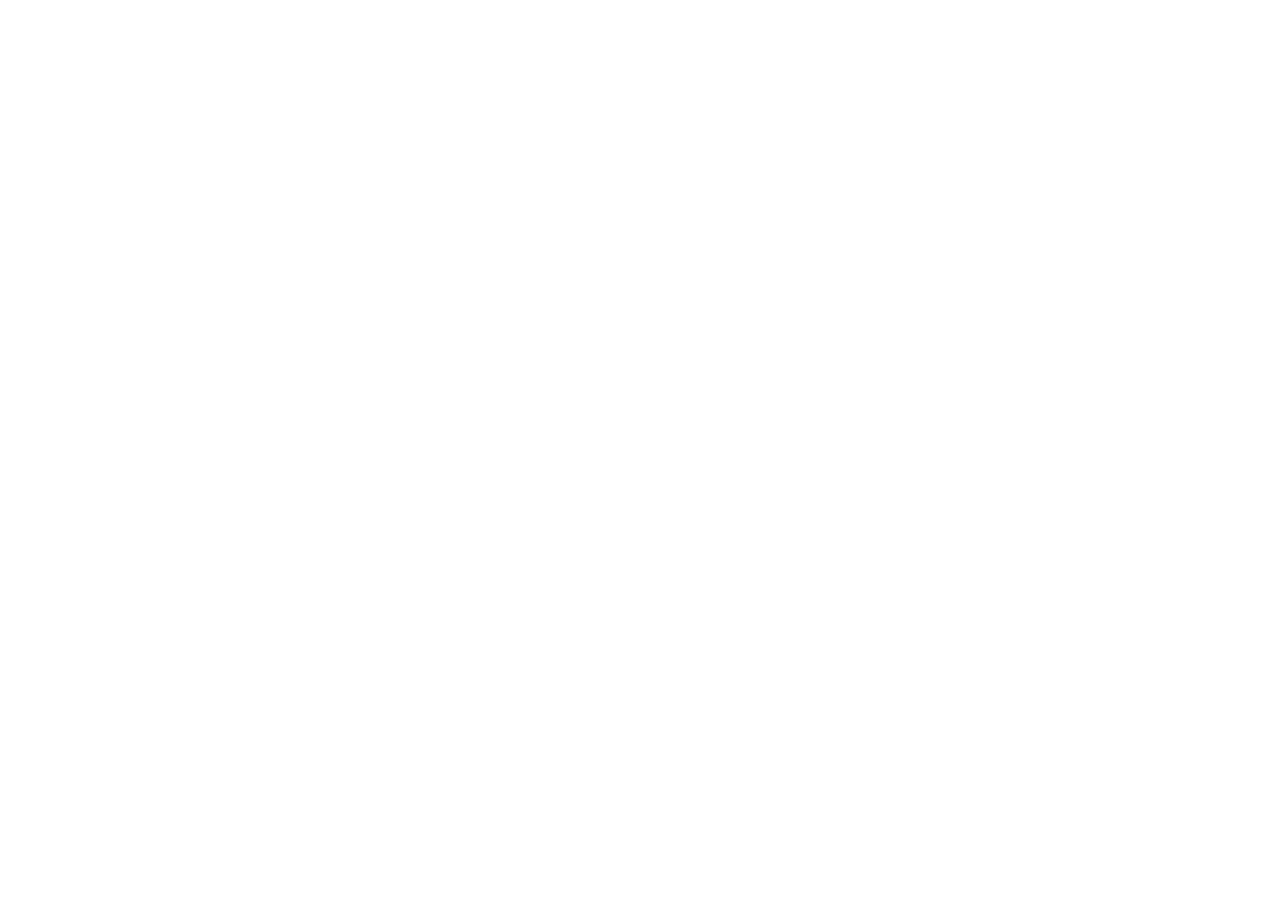
==== portfolio.html @ 6212a4b0 "Add files via upload" ====
<!DOCTYPE html>
<html lang="en">
<head>
    <meta charset="UTF-8">
    <meta http-equiv="X-UA-Compatible" content="IE=edge">
    <meta name="viewport" content="width=device-width, initial-scale=1.0">
    <title>Document</title>
    <link rel="stylesheet" href="./css/styles.css">
</head>
<body>
    <header>
        
    </header>
</body>
</html>
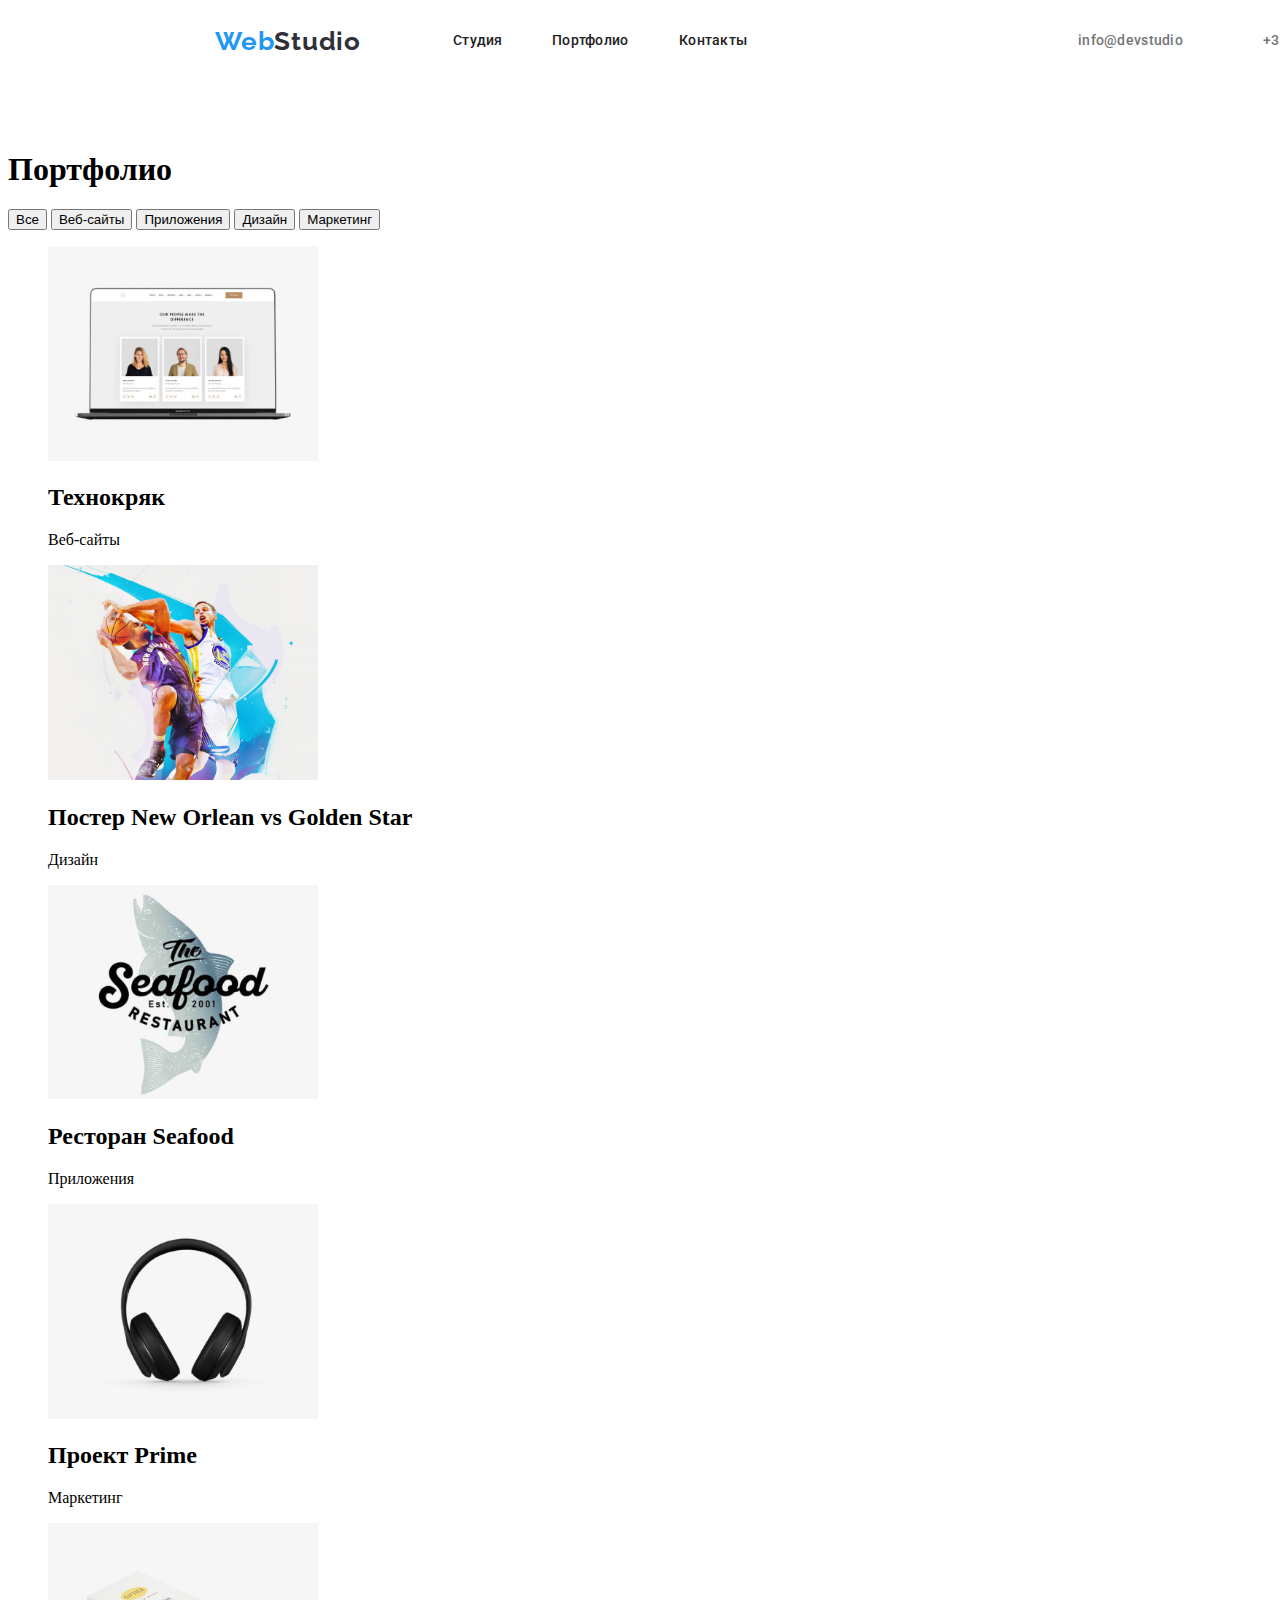
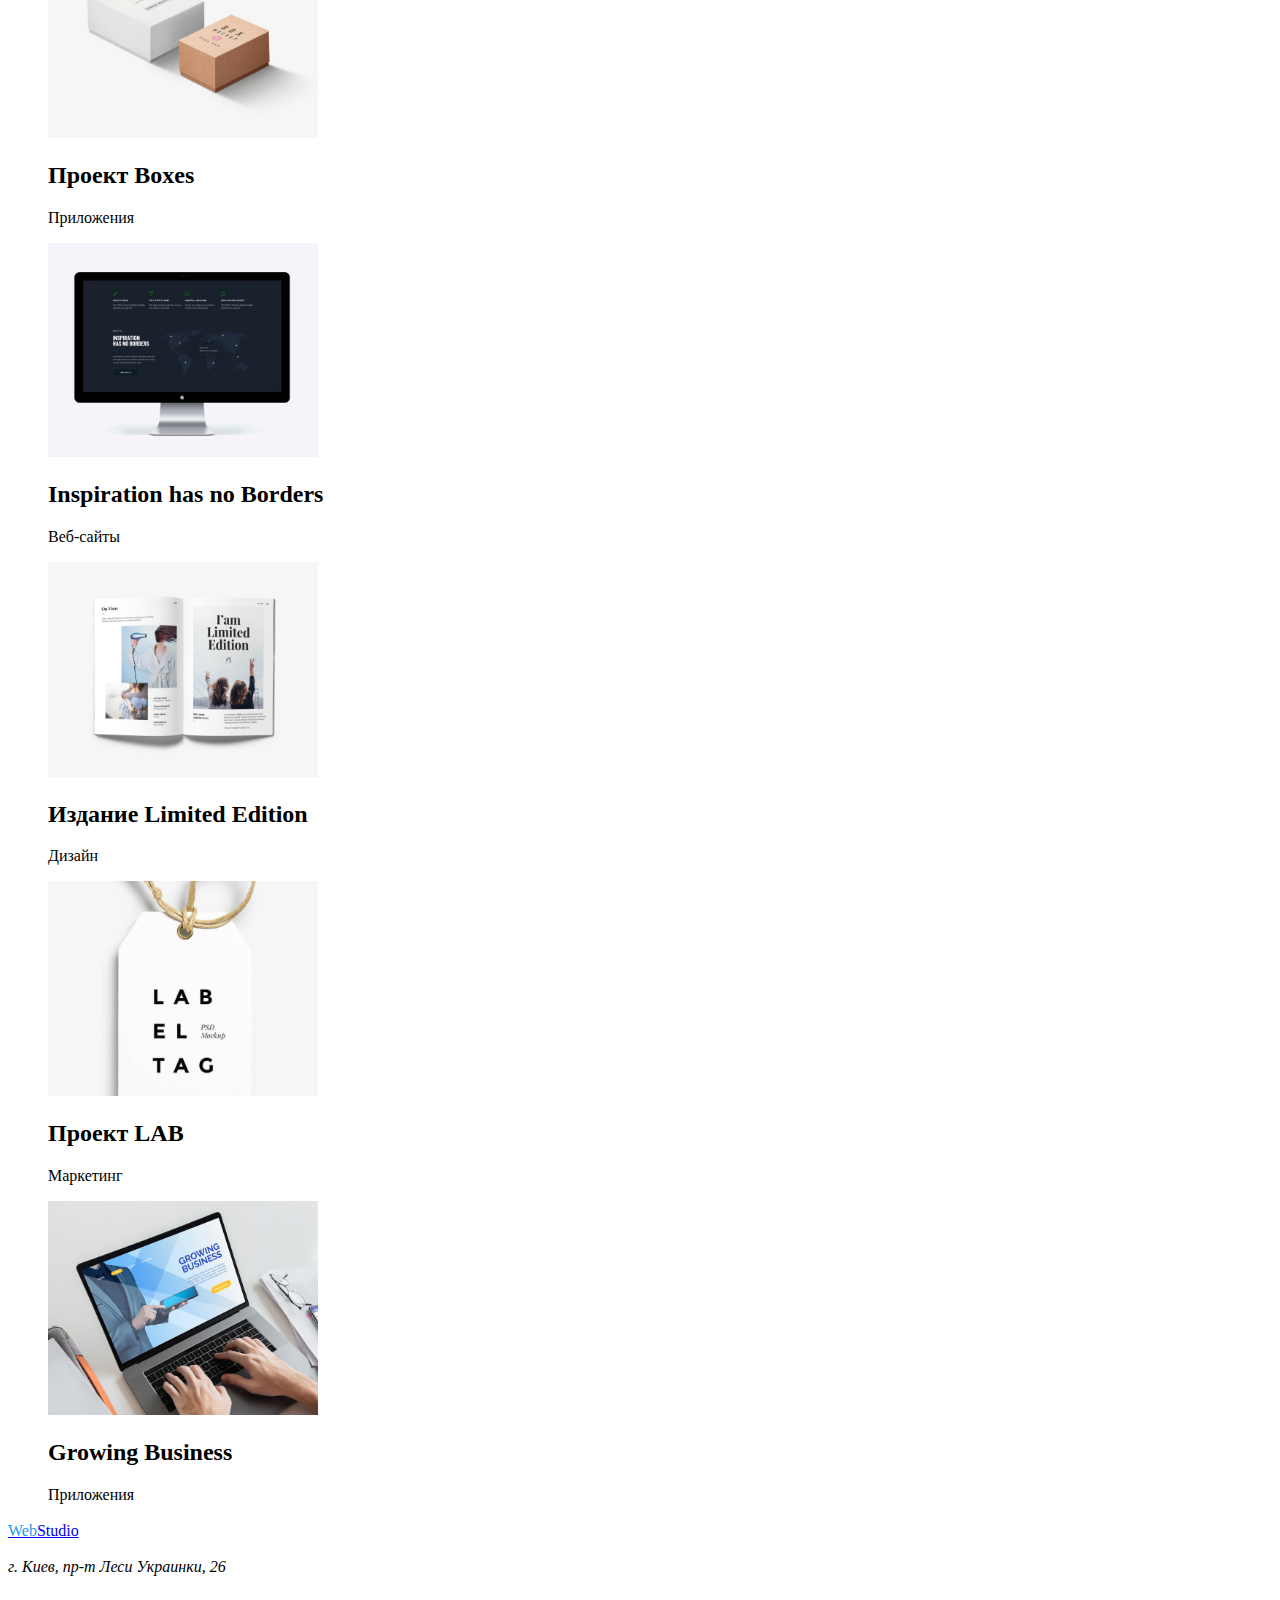
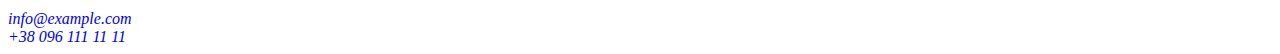
==== commit 731d8568: "hw-2" ====
--- a/portfolio.html
+++ b/portfolio.html
@@ -1,15 +1,121 @@
 <!DOCTYPE html>
-<html lang="en">
+<html lang="ru">
+
 <head>
     <meta charset="UTF-8">
     <meta http-equiv="X-UA-Compatible" content="IE=edge">
     <meta name="viewport" content="width=device-width, initial-scale=1.0">
     <title>Document</title>
-    <link rel="stylesheet" href="./css/styles.css">
+    <link rel="stylesheet" href="https://cdnjs.cloudflare.com/ajax/libs/modern-normalize/1.1.0/modern-normalize.min.css"
+        integrity="sha512-wpPYUAdjBVSE4KJnH1VR1HeZfpl1ub8YT/NKx4PuQ5NmX2tKuGu6U/JRp5y+Y8XG2tV+wKQpNHVUX03MfMFn9Q=="
+        crossorigin="anonymous" referrerpolicy="no-referrer" />
+    <link rel="stylesheet" href="css/styles.css">
+    <link rel="preconnect" href="https://fonts.googleapis.com">
+    <link rel="preconnect" href="https://fonts.gstatic.com" crossorigin>
+    <link
+        href="https://fonts.googleapis.com/css2?family=Oleo+Script&family=Raleway:wght@700&family=Roboto:wght@400;500;700;900&display=swap"
+        rel="stylesheet">
+
+
 </head>
+
 <body>
-    <header>
+    <header class="header">
+        <nav class="nav">
+            <a class="logo link" lang="en" href="#"><span class="span">Web</span>Studio</a>
+
+            <ul class="nav-menu">
+                <li><a class="nav-item1 list" href="#studio">Студия</a></li>
+                <li><a class="nav-item2 list" href="#portfolio">Портфолио</a></li>
+                <li><a class="nav-item3 list" href="#contacts">Контакты</a></li>
+            </ul>
+        </nav>
+        <ul class="list-contact">
+            <li><a class="contact-mail list" href="mailto:info@devstudio">info@devstudio</a>
+            </li>
+            <li><a class="contact-number list" href="tel:+380961111111">+38 096 111 11 11</a>
+            </li>
+        </ul>
+        </header>
+        <section class="hero-portfolio">
+            <div>
+                <h1 class="title-portfolio"> Портфолио </h1>
         
-    </header>
-</body>
-</html>+                <button class="button1" type="button">Все</button>
+                <button class="button2" type="button">Веб-сайты</button>
+                <button class="button3" type="button">Приложения</button>
+                <button class="button4" type="button">Дизайн</button>
+                <button class="button5" type="button">Маркетинг</button>
+            </div>
+        
+            <ul class="list-team">
+                <li class="list-item1 list">
+                    <img src="./images/portfolio/img1.png " alt="И" width="270">
+                    <h2 class="title1">Технокряк</h2>
+                    <p class="text1" lang="en">Веб-сайты</p>
+                </li>
+                <li class="list-item2 list">
+                    <img src="./images/portfolio/img2.png " alt="Ольга" width="270">
+                    <h2 class="title2">Постер New Orlean vs Golden Star</h2>
+                    <p class="text2" lang="en">Дизайн</p>
+                </li>
+                <li class="list-item3 list">
+                    <img src="./images/portfolio/img3.png" alt="Николай" width="270">
+                    <h2 class="title3">Ресторан Seafood</h2>
+                    <p class="text3" lang="en">Приложения</p>
+                </li>
+                <li class="list-item4 list">
+                    <img src="./images/portfolio/img4.png" alt="Игорь" width="270">
+                    <h2 class="title4">Проект Prime</h2>
+                    <p class="text4" lang="en">Маркетинг</p>
+                </li>
+                <li class="list-item5 list">
+                    <img src="./images/portfolio/img5.png" alt="Игорь" width="270">
+                    <h2 class="title5">Проект Boxes</h2>
+                    <p class="text5" lang="en">Приложения</p>
+                </li>
+                <li class="list-item6 list">
+                    <img src="./images/portfolio/img6.png " alt="Ольга" width="270">
+                    <h2 class="title6">Inspiration has no Borders</h2>
+                    <p class="text6" lang="en">Веб-сайты</p>
+                </li>
+                <li class="list-item7 list">
+                    <img src="./images/portfolio/img7.png" alt="Николай" width="270">
+                    <h2 class="title7">Издание Limited Edition</h2>
+                    <p class="text7" lang="en">Дизайн</p>
+                </li>
+                <li class="list-item8 list">
+                    <img src="./images/portfolio/img8.png" alt="Игорь" width="270">
+                    <h2 class="title8">Проект LAB</h2>
+                    <p class="text8" lang="en">Маркетинг</p>
+                </li>
+                <li class="list-item9 list">
+                    <img src="./images/portfolio/img9.png" alt="Игорь" width="270">
+                    <h2 class="title9">Growing Business</h2>
+                    <p class="text9" lang="en">Приложения</p>
+                </li>
+                
+            </ul>
+
+        </section>
+        
+        <footer class="footer2">
+        
+            <a class="logo-footer2" lang="en" href="xf"><span class="span-f">Web</span>Studio</a>
+        
+            <address id="contact">
+        
+                <p class="text-addres2">
+                    г. Киев, пр-т Леси Украинки, 26
+                </p>
+                <ul class="list-contact">
+                    <li><a class="item-contact1 list" href="mailto: info@example.com ">info@example.com</a></li>
+                    <li><a class="item-contact2 list" href="tel:+380961111111">+38 096 111 11 11</a></li>
+                </ul>
+        
+            </address>
+        
+        </footer>
+        </body>
+        
+        </html>--- a/css/styles.css
+++ b/css/styles.css
@@ -0,0 +1,414 @@
+:root {
+  --main-font:'Roboto', sans-serif ;
+  --main-text-color: #2f303a;
+  --text-color-hover:#2196F3; ;
+}
+.body {
+  font-style: normal;
+}
+.list-contact{
+  display: inline;
+}
+.list
+{ 
+  text-decoration: none;
+  list-style-type: none;
+
+}
+
+
+/* Logo WebStdio*/
+.logo {
+  position: absolute;
+  width: 145px;
+  height: 31px;
+  left: 215px;
+  top: 24px; 
+
+  text-decoration: none;
+  font-family: 'Raleway', sans-serif;
+  font-style: normal;
+  font-weight: 700;
+  font-size: 26px;
+  line-height: 1.17;
+  letter-spacing: 0.03em;
+  color: var(--main-text-color)
+}
+.span {
+  line-height: 1.38;
+  color: var(--text-color-hover)
+}
+/*Nav-menu*/
+
+.nav-menu {
+  display: inline;
+  font-family: 'Roboto';
+  font-style: normal;
+  font-weight: 500;
+  font-size: 14px;
+  line-height: 1.17;
+  letter-spacing: 0.02em;
+}
+
+.nav-item1{
+  position: absolute;
+  width: 49px;
+  height: 16px;
+  left: 453px;
+  top: 32px;
+  color:#212121;
+}
+
+.nav-item2 {
+  position: absolute;
+  width: 77px;
+  height: 16px;
+  left: 552px;
+  top: 32px;
+  color: #212121;
+}
+
+.nav-item3 {
+  position: absolute;
+  width: 68px;
+  height: 16px;
+  left: 679px;
+  top: 32px;
+  color: #212121;
+}
+
+.contact-mail {
+  position: absolute;
+  width: 135px;
+  height: 16px;
+  left: 1078px;
+  top: 32px;
+
+  font-family: 'Roboto';
+  font-style: normal;
+  font-weight: 500;
+  font-size: 14px;
+  line-height: 1.17;
+  letter-spacing: 0.02em;
+  
+  color: #757575;
+}
+
+.contact-number {
+position: absolute;
+width: 122px;
+height: 16px;
+left: 1263px;
+top: 32px; 
+
+  font-family: 'Roboto';
+  font-style: normal;
+  font-weight: 500;
+  font-size: 14px;
+  line-height: 1,17;
+  letter-spacing: 0.02em;
+  color: #757575 
+}
+.list:hover,
+.list:focus {
+  color: var(--text-color-hover);
+}
+
+
+   .hero {
+    position: absolute;
+    width: 1600px;
+    height: 600px;
+    top: 80px;
+    background: #2f303a;
+  }
+  
+  .title-hero {
+    position: absolute;
+    width: 696px;
+    height: 120px;
+    top: 280px;
+    left: 452px;
+    font-family: "roboto";
+    font-style: normal;
+    font-weight: 900;
+    font-size: 44px;
+    line-height: 1.36;
+    text-align: center;
+    letter-spacing: 0.06em;
+    text-transform: uppercase;
+    color: #ffffff;
+  }
+
+.button {
+  padding: 0;
+  margin: 0;
+  background-color: aqua;
+  border: none;
+  cursor: pointer;
+  line-height: 0;
+  font-family: 'Roboto';
+  font-weight: 700;
+
+  letter-spacing: 0.06em;
+  
+  color: #FFFFFF;
+position: absolute;
+width: 200px;
+height: 50px;
+left: 700px;
+top: 430px;
+
+background: #2196F3;
+box-shadow: 0px 4px 4px rgba(0, 0, 0, 0.15);
+border-radius: 4px;
+}
+.button:hover,
+.button:focus {
+  background-color: transparent;
+}
+
+
+/*Benefits*/
+.title-benefits{
+  visibility: hidden;
+}
+
+.benefits-item1{
+  position: absolute;
+  width: 270px;
+  height: 101px;
+  left: 215px;
+  top: 774px;
+}
+.benefits-item2{
+  position: absolute;
+  width: 270px;
+  height: 101px;
+  left: 515px;
+  top: 774px;
+}
+.benefits-item3{
+  position: absolute;
+  width: 270px;
+  height: 101px;
+  left: 815px;
+  top: 774px;
+}
+.benefits-item4{
+  position: absolute;
+  width: 270px;
+  height: 101px;
+  left: 1115px;
+  top: 774px;
+}
+.title-ben{
+  font-family: 'Roboto';
+  font-style: normal;
+  font-weight: 700;
+  font-size: 14px;
+  line-height: 1.17;
+  letter-spacing: 0.03em;
+  text-transform: uppercase;
+  
+  color: #212121;
+}
+
+.description{
+  font-family: 'Roboto';
+  font-style: normal;
+  font-weight: 400;
+  font-size: 14px;
+  line-height: 1.71;
+  letter-spacing: 0.03em;
+  
+  color: #757575;
+}
+/*Works*/
+.title-works{
+  position: absolute;
+  width: 476px;
+  height: 42px;
+  left: 612px;
+  top: 969px;
+  
+  font-family: 'Roboto';
+  font-style: normal;
+  font-weight: 700;
+  font-size: 36px;
+  line-height: 1.17;
+  text-align: center;
+  letter-spacing: 0.03em;
+  
+  color: #212121;
+}
+.list-item-works1{
+  position: absolute;
+  width: 370px;
+  height: 294px;
+  left: 215px;
+  top: 1061px;
+}
+.list-item-works2{
+  position: absolute;
+  width: 370px;
+  height: 294px;
+  left: 615px;
+  top: 1061px;
+}
+.list-item-works3{
+  position: absolute;
+  width: 370px;
+  height: 294px;
+  left: 1015px;
+  top: 1061px;
+}
+/*Team*/
+.title-team{
+  position: absolute;
+  width: 364px;
+  height: 42px;
+  left: 668px;
+  top: 1543px;
+  
+  font-family: 'Roboto';
+  font-style: normal;
+  font-weight: 700;
+  font-size: 36px;
+  line-height:1.17;
+  text-align: center;
+  letter-spacing: 0.03em;
+  
+  color: #212121;
+}
+
+
+.title-team-player{
+  font-family: 'Roboto';
+font-style: normal;
+font-weight: 500;
+font-size: 16px;
+line-height: 1.2;
+text-align: center;
+letter-spacing: 0.03em;
+
+color: #212121;
+}
+.text-team-player{
+font-family: 'Roboto';
+font-style: normal;
+font-weight: 400;
+font-size: 16px;
+line-height: 1.2px;
+text-align: center;
+letter-spacing: 0.03em;
+
+color: #757575;
+}
+.list-item-team1{
+position: absolute;
+width: 270px;
+height: 260px;
+left: 215px;
+top: 1635px;
+}
+.list-item-team2{
+  position: absolute;
+  width: 270px;
+  height: 260px;
+  left: 515px;
+  top: 1635px;
+}
+.list-item-team3{
+  position: absolute;
+  width: 270px;
+  height: 260px;
+  left: 815px;
+  top: 1635px;
+}
+.list-item-team4{
+  position: absolute;
+  width: 270px;
+  height: 260px;
+  left: 1115px;
+  top: 1635px;
+}
+/*footer*/
+.logo-footer{
+  position: absolute;
+  width: 145px;
+  height: 31px;
+  left: 215px;
+  top: 60px;
+  text-decoration: none;
+  font-family: 'Raleway',
+  sans-serif;
+  font-style: normal;
+  font-weight: 700;
+  font-size: 26px;
+  line-height: 1.17;
+  letter-spacing: 0.03em;
+  color: #ffffff
+}
+.span-f{
+  line-height: 1.38;
+  color: var(--text-color-hover)
+}
+.text-addres{
+  position: absolute;
+  width: 231px;
+  height: 21px;
+  left: 215px;
+  top: 111px;
+  
+  font-family: 'Roboto';
+  font-style: normal;
+  font-weight: 400;
+  font-size: 14px;
+  line-height: 1.71;
+  letter-spacing: 0.03em;
+  
+  color: #fff;
+}
+.footer{
+  position: absolute;
+  width: 1600px;
+  height: 252px;
+  left: 0px;
+  top: 2097px;
+  
+  background: #2F303A;
+}
+.list-item-contact1{
+position: absolute;
+width: 231px;
+height: 21px;
+left: 215px;
+top: 141px;
+
+font-family: 'Roboto';
+font-style: normal;
+font-weight: 400;
+font-size: 14px;
+line-height: 1.71;
+letter-spacing: 0.03em;
+
+color: rgba(255, 255, 255, 0.6);
+}
+.list-item-contact2{
+  
+  position: absolute;
+  width: 231px;
+  height: 21px;
+  left: 215px;
+  top: 171px;
+  
+  font-family: 'Roboto';
+  font-style: normal;
+  font-weight: 400;
+  font-size: 14px;
+  line-height: 1.71;
+  letter-spacing: 0.03em;
+  
+  color: rgba(255, 255, 255, 0.6);
+}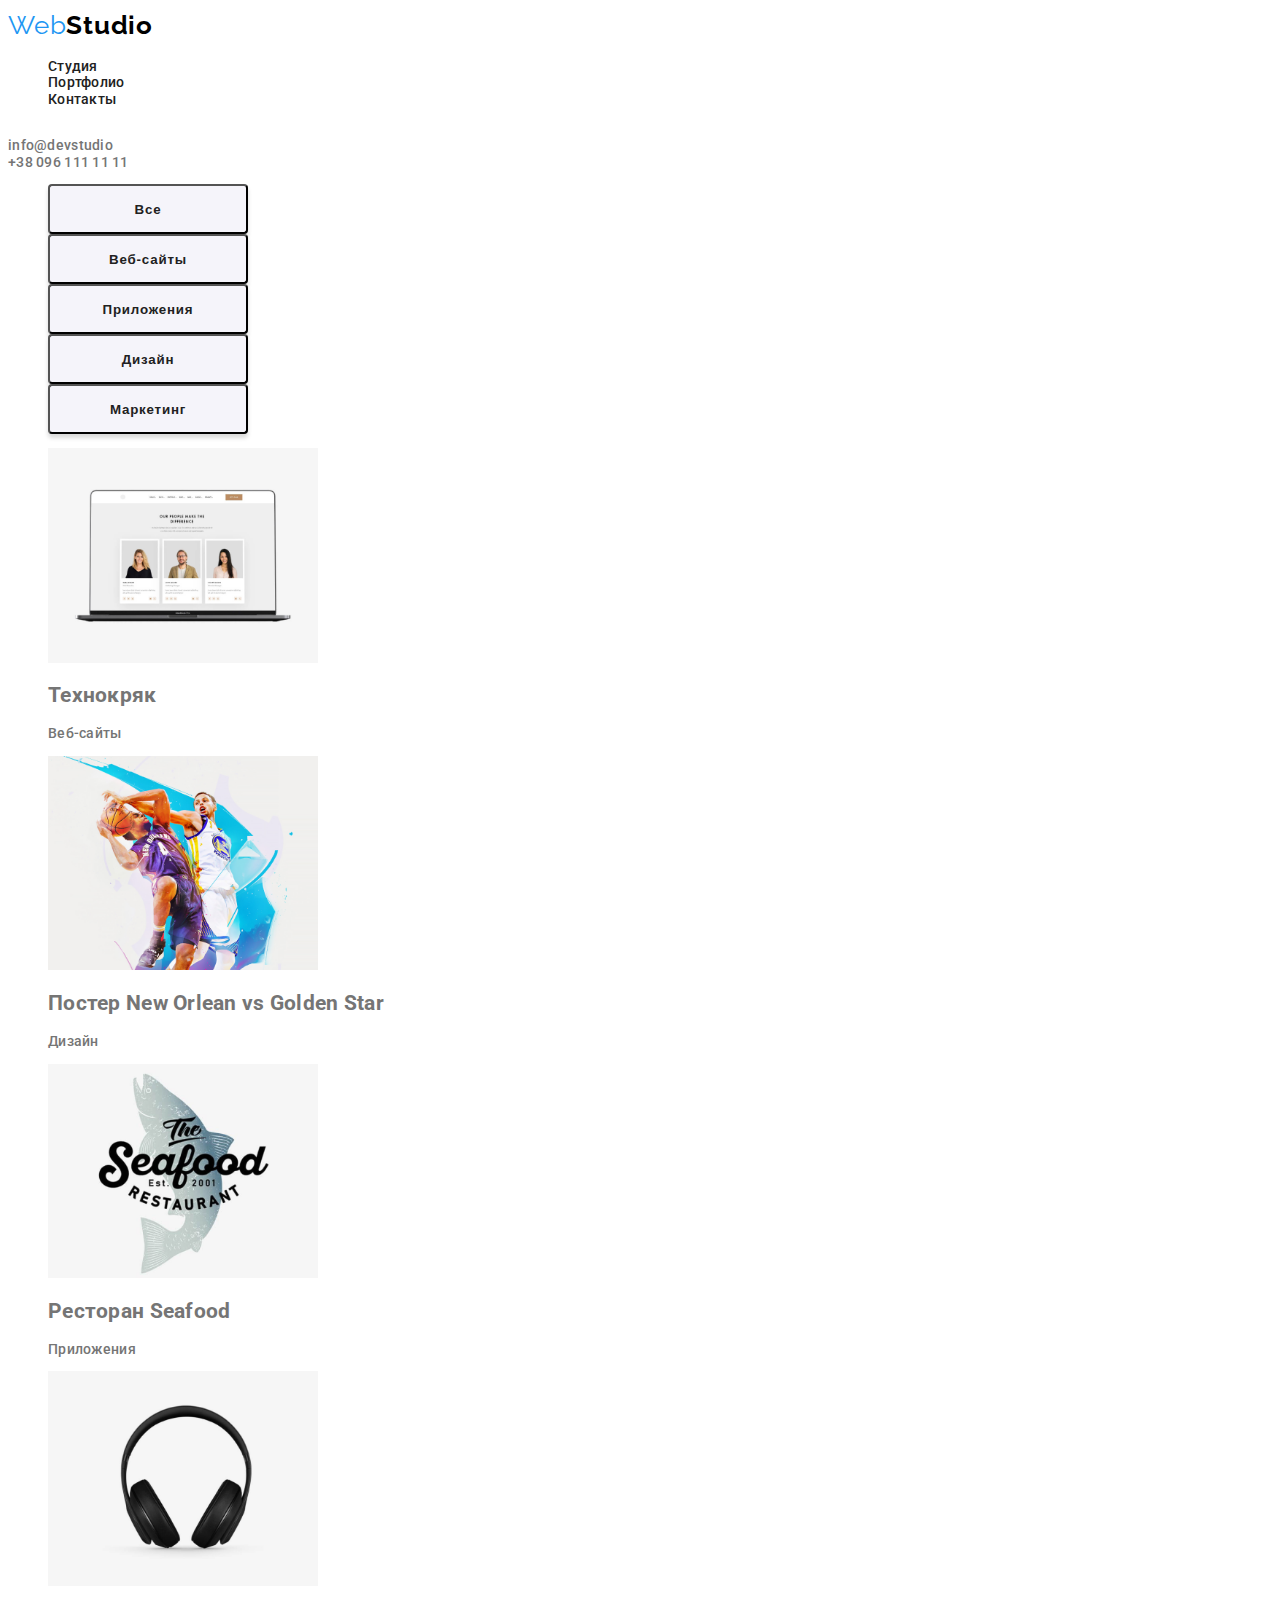
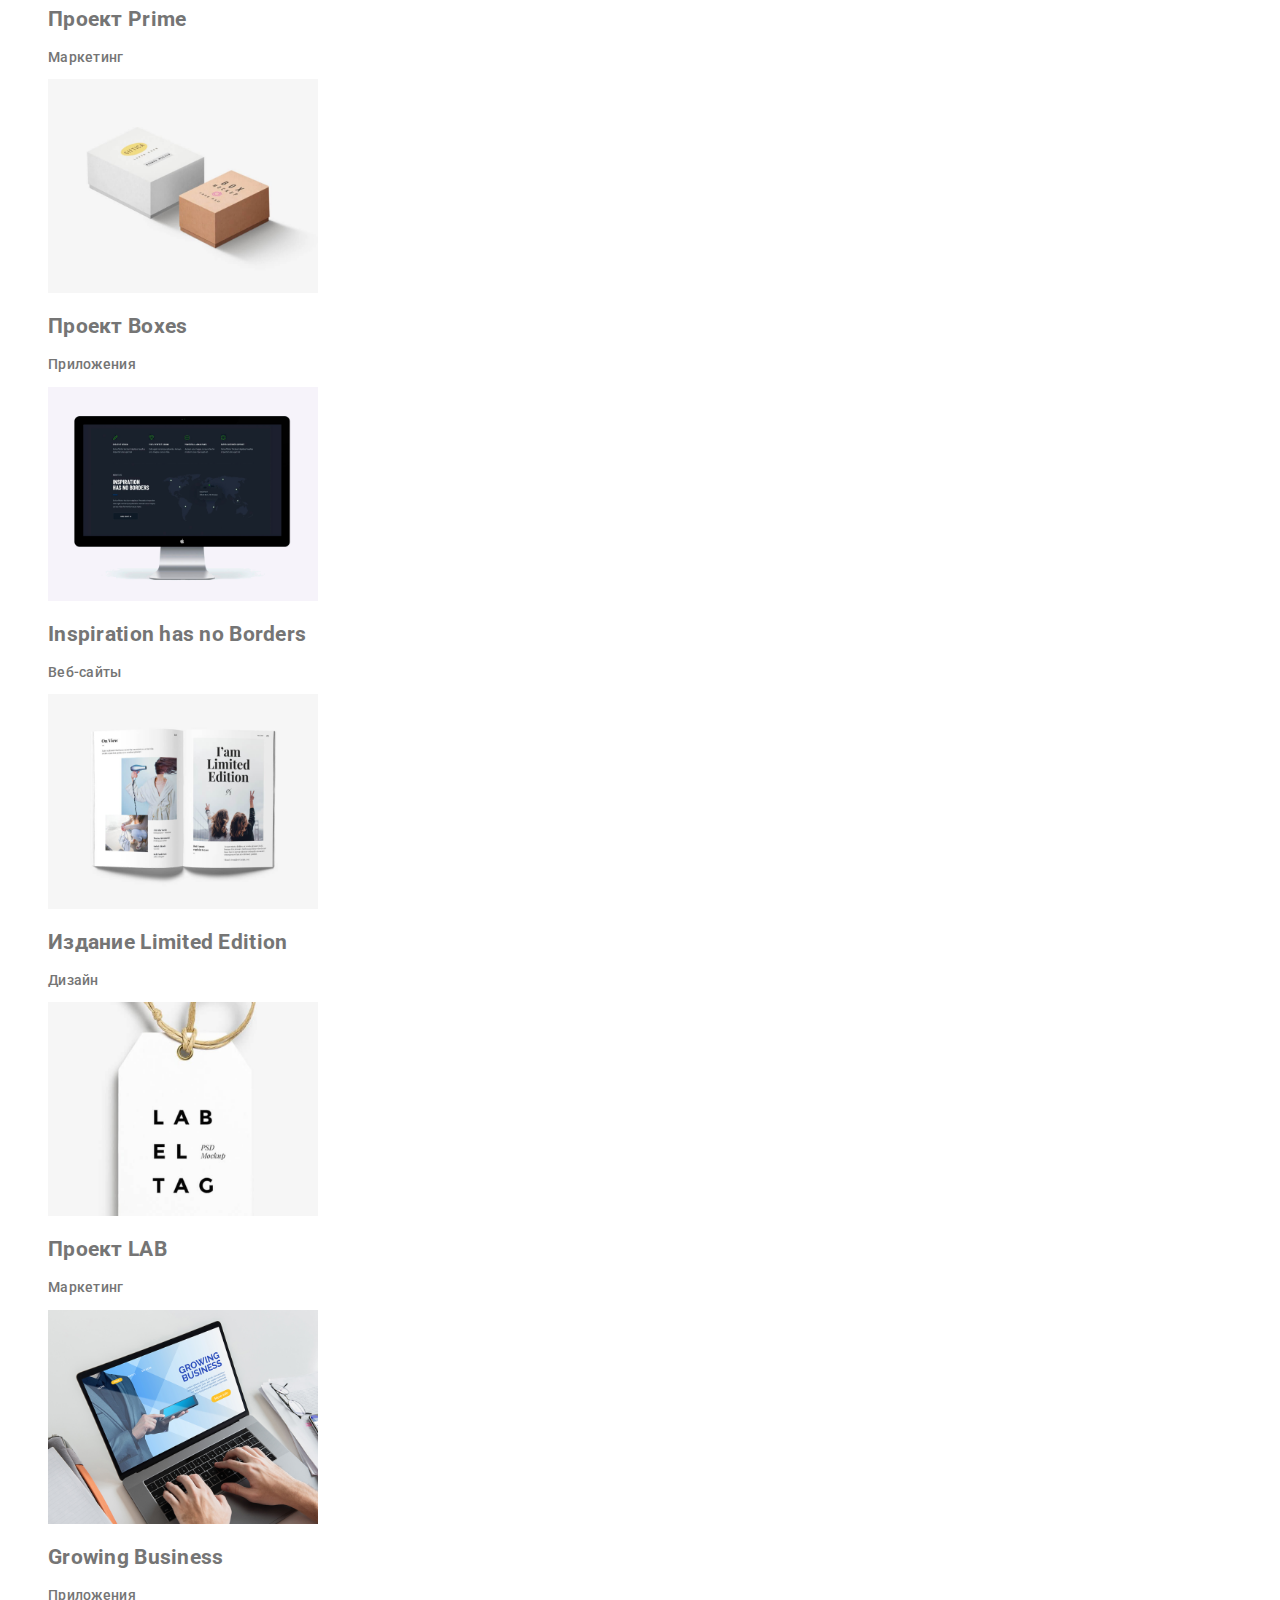
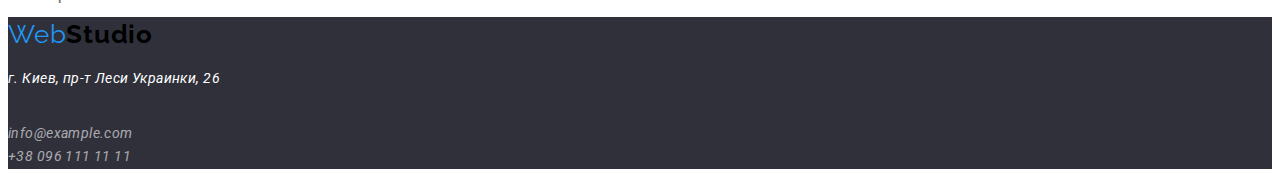
==== commit 27d4094a: "finish" ====
--- a/portfolio.html
+++ b/portfolio.html
@@ -22,12 +22,12 @@
 <body>
     <header class="header">
         <nav class="nav">
-            <a class="logo link" lang="en" href="#"><span class="span">Web</span>Studio</a>
+            <a class="logo link" lang="en" href="#index.html"><span class="span">Web</span>Studio</a>
 
             <ul class="nav-menu">
-                <li><a class="nav-item1 list" href="#studio">Студия</a></li>
-                <li><a class="nav-item2 list" href="#portfolio">Портфолио</a></li>
-                <li><a class="nav-item3 list" href="#contacts">Контакты</a></li>
+                <li><a class="nav-item list" href="#index.html">Студия</a></li>
+                <li><a class="nav-item list" href="#portfolio">Портфолио</a></li>
+                <li><a class="nav-item list" href="#contact">Контакты</a></li>
             </ul>
         </nav>
         <ul class="list-contact">
@@ -39,78 +39,78 @@
         </header>
         <section class="hero-portfolio">
             <div>
-                <h1 class="title-portfolio"> Портфолио </h1>
-        
-                <button class="button1" type="button">Все</button>
-                <button class="button2" type="button">Веб-сайты</button>
-                <button class="button3" type="button">Приложения</button>
-                <button class="button4" type="button">Дизайн</button>
-                <button class="button5" type="button">Маркетинг</button>
+                <h1 hidden class="title-portfolio"> Портфолио </h1>
+<ul>
+    <li><button class="button" type="button">Все</button></li>
+    <li><button class="button" type="button">Веб-сайты</button></li>
+    <li><button class="button" type="button">Приложения</button></li>
+    <li><button class="button" type="button">Дизайн</button></li>
+    <li><button class="button" type="button">Маркетинг</button></li>
+</ul>        
             </div>
         
-            <ul class="list-team">
-                <li class="list-item1 list">
+            <ul class="list-portf">
+                <li class="list-item list">
                     <img src="./images/portfolio/img1.png " alt="И" width="270">
-                    <h2 class="title1">Технокряк</h2>
-                    <p class="text1" lang="en">Веб-сайты</p>
+                    <h2 class="title">Технокряк</h2>
+                    <p class="text" lang="en">Веб-сайты</p>
                 </li>
-                <li class="list-item2 list">
+                <li class="list-item list">
                     <img src="./images/portfolio/img2.png " alt="Ольга" width="270">
-                    <h2 class="title2">Постер New Orlean vs Golden Star</h2>
-                    <p class="text2" lang="en">Дизайн</p>
+                    <h2 class="title">Постер New Orlean vs Golden Star</h2>
+                    <p class="text" lang="en">Дизайн</p>
                 </li>
-                <li class="list-item3 list">
+                <li class="list-item list">
                     <img src="./images/portfolio/img3.png" alt="Николай" width="270">
                     <h2 class="title3">Ресторан Seafood</h2>
-                    <p class="text3" lang="en">Приложения</p>
+                    <p class="text" lang="en">Приложения</p>
                 </li>
-                <li class="list-item4 list">
+                <li class="list-item list">
                     <img src="./images/portfolio/img4.png" alt="Игорь" width="270">
-                    <h2 class="title4">Проект Prime</h2>
-                    <p class="text4" lang="en">Маркетинг</p>
+                    <h2 class="title">Проект Prime</h2>
+                    <p class="text" lang="en">Маркетинг</p>
                 </li>
-                <li class="list-item5 list">
+                <li class="list-item list">
                     <img src="./images/portfolio/img5.png" alt="Игорь" width="270">
-                    <h2 class="title5">Проект Boxes</h2>
-                    <p class="text5" lang="en">Приложения</p>
+                    <h2 class="title">Проект Boxes</h2>
+                    <p class="text" lang="en">Приложения</p>
                 </li>
-                <li class="list-item6 list">
+                <li class="list-item list">
                     <img src="./images/portfolio/img6.png " alt="Ольга" width="270">
-                    <h2 class="title6">Inspiration has no Borders</h2>
-                    <p class="text6" lang="en">Веб-сайты</p>
+                    <h2 class="title">Inspiration has no Borders</h2>
+                    <p class="text" lang="en">Веб-сайты</p>
                 </li>
-                <li class="list-item7 list">
+                <li class="list-item list">
                     <img src="./images/portfolio/img7.png" alt="Николай" width="270">
-                    <h2 class="title7">Издание Limited Edition</h2>
-                    <p class="text7" lang="en">Дизайн</p>
+                    <h2 class="title">Издание Limited Edition</h2>
+                    <p class="text" lang="en">Дизайн</p>
                 </li>
-                <li class="list-item8 list">
+                <li class="list-item list">
                     <img src="./images/portfolio/img8.png" alt="Игорь" width="270">
-                    <h2 class="title8">Проект LAB</h2>
-                    <p class="text8" lang="en">Маркетинг</p>
+                    <h2 class="title">Проект LAB</h2>
+                    <p class="text" lang="en">Маркетинг</p>
                 </li>
-                <li class="list-item9 list">
+                <li class="list-item list">
                     <img src="./images/portfolio/img9.png" alt="Игорь" width="270">
-                    <h2 class="title9">Growing Business</h2>
-                    <p class="text9" lang="en">Приложения</p>
+                    <h2 class="title">Growing Business</h2>
+                    <p class="text" lang="en">Приложения</p>
                 </li>
                 
             </ul>
 
         </section>
+        <footer class="footer">
         
-        <footer class="footer2">
-        
-            <a class="logo-footer2" lang="en" href="xf"><span class="span-f">Web</span>Studio</a>
+            <a class="logo-footer" lang="en" href="xf"><span class="span-f">Web</span>Studio</a>
         
             <address id="contact">
         
-                <p class="text-addres2">
+                <p class="text-addres">
                     г. Киев, пр-т Леси Украинки, 26
                 </p>
                 <ul class="list-contact">
-                    <li><a class="item-contact1 list" href="mailto: info@example.com ">info@example.com</a></li>
-                    <li><a class="item-contact2 list" href="tel:+380961111111">+38 096 111 11 11</a></li>
+                    <li><a class="list-item-contact list" href="mailto: info@example.com ">info@example.com</a></li>
+                    <li><a class="list-item-contact list" href="tel:+380961111111">+38 096 111 11 11</a></li>
                 </ul>
         
             </address>
--- a/css/styles.css
+++ b/css/styles.css
@@ -1,12 +1,36 @@
 :root {
   --main-font:'Roboto', sans-serif ;
-  --main-text-color: #2f303a;
-  --text-color-hover:#2196F3; ;
-}
-.body {
+  --logo-font: 'Raleway', sans-serif;
+
+  --theme-color-dark: #2f303a;
+  --theme-color-light: #FFFFFF;
+  
+  --button-portfolio: #F5F4FA;
+  --contact-color-footer: rgba(255, 255, 255, 0.6);
+  --logo-color: #000000;
+  --text-color-hover:#2196F3; 
+  --text-color-primary: #757575;;
+  --text-color-h: #212121;;
+}
+body {
+  color: var(--text-color-primary);
+  letter-spacing: 0.02em;
+  line-height: 1.17;
+  font-size: 14px;
+  font-weight: 500;
+  font-family: var(--main-font);
   font-style: normal;
 }
-.list-contact{
+ul, ol {
+  list-style: none;
+}
+
+a {
+  text-decoration: none;
+}
+
+.list-contact
+{
   display: inline;
 }
 .list
@@ -19,396 +43,187 @@
 
 /* Logo WebStdio*/
 .logo {
-  position: absolute;
-  width: 145px;
-  height: 31px;
-  left: 215px;
-  top: 24px; 
-
-  text-decoration: none;
-  font-family: 'Raleway', sans-serif;
-  font-style: normal;
+  font-family: var(--logo-font);
   font-weight: 700;
   font-size: 26px;
-  line-height: 1.17;
-  letter-spacing: 0.03em;
-  color: var(--main-text-color)
+  letter-spacing: 0.03em;
+  color: var(--logo-color);
 }
 .span {
+  font-weight: 400;
   line-height: 1.38;
   color: var(--text-color-hover)
 }
 /*Nav-menu*/
 
 .nav-menu {
-  display: inline;
-  font-family: 'Roboto';
-  font-style: normal;
-  font-weight: 500;
-  font-size: 14px;
   line-height: 1.17;
   letter-spacing: 0.02em;
 }
 
-.nav-item1{
-  position: absolute;
-  width: 49px;
-  height: 16px;
-  left: 453px;
-  top: 32px;
-  color:#212121;
-}
-
-.nav-item2 {
-  position: absolute;
-  width: 77px;
-  height: 16px;
-  left: 552px;
-  top: 32px;
-  color: #212121;
-}
-
-.nav-item3 {
-  position: absolute;
-  width: 68px;
-  height: 16px;
-  left: 679px;
-  top: 32px;
-  color: #212121;
+.nav-item{
+  color:var(--text-color-h);
 }
 
 .contact-mail {
-  position: absolute;
-  width: 135px;
-  height: 16px;
-  left: 1078px;
-  top: 32px;
-
-  font-family: 'Roboto';
-  font-style: normal;
-  font-weight: 500;
-  font-size: 14px;
-  line-height: 1.17;
-  letter-spacing: 0.02em;
-  
-  color: #757575;
-}
-
-.contact-number {
-position: absolute;
-width: 122px;
-height: 16px;
-left: 1263px;
-top: 32px; 
-
-  font-family: 'Roboto';
-  font-style: normal;
-  font-weight: 500;
-  font-size: 14px;
-  line-height: 1,17;
-  letter-spacing: 0.02em;
-  color: #757575 
-}
+  color: var(--text-color-primary);
+  }
+
+.contact-number 
+{ 
+color: var(--text-color-primary);
+}
+
 .list:hover,
 .list:focus {
   color: var(--text-color-hover);
 }
 
-
-   .hero {
-    position: absolute;
-    width: 1600px;
-    height: 600px;
-    top: 80px;
-    background: #2f303a;
-  }
+.hero 
+{
+    background:var(--theme-color-dark);
+}
   
   .title-hero {
-    position: absolute;
-    width: 696px;
-    height: 120px;
-    top: 280px;
-    left: 452px;
-    font-family: "roboto";
-    font-style: normal;
     font-weight: 900;
     font-size: 44px;
     line-height: 1.36;
-    text-align: center;
     letter-spacing: 0.06em;
     text-transform: uppercase;
-    color: #ffffff;
+    color:var(--theme-color-light);
   }
 
-.button {
-  padding: 0;
-  margin: 0;
-  background-color: aqua;
-  border: none;
+.button
+ {
+  width: 200px;
+  height: 50px;
   cursor: pointer;
-  line-height: 0;
-  font-family: 'Roboto';
-  font-weight: 700;
-
+  font-weight: 700;
   letter-spacing: 0.06em;
   
-  color: #FFFFFF;
-position: absolute;
-width: 200px;
-height: 50px;
-left: 700px;
-top: 430px;
-
-background: #2196F3;
+color: var(--theme-color-light);
+
+background: var(--text-color-hover);
 box-shadow: 0px 4px 4px rgba(0, 0, 0, 0.15);
 border-radius: 4px;
 }
+
 .button:hover,
 .button:focus {
-  background-color: transparent;
-}
-
-
-/*Benefits*/
-.title-benefits{
-  visibility: hidden;
-}
-
-.benefits-item1{
-  position: absolute;
-  width: 270px;
-  height: 101px;
-  left: 215px;
-  top: 774px;
-}
-.benefits-item2{
-  position: absolute;
-  width: 270px;
-  height: 101px;
-  left: 515px;
-  top: 774px;
-}
-.benefits-item3{
-  position: absolute;
-  width: 270px;
-  height: 101px;
-  left: 815px;
-  top: 774px;
-}
-.benefits-item4{
-  position: absolute;
-  width: 270px;
-  height: 101px;
-  left: 1115px;
-  top: 774px;
+  background-color: #188CE8;
+}
+
+
+/*Benefits*/ 
 }
 .title-ben{
-  font-family: 'Roboto';
-  font-style: normal;
-  font-weight: 700;
-  font-size: 14px;
-  line-height: 1.17;
+  font-weight: 700;
   letter-spacing: 0.03em;
   text-transform: uppercase;
   
-  color: #212121;
+  color: var(--text-color-h);
 }
 
 .description{
-  font-family: 'Roboto';
-  font-style: normal;
-  font-weight: 400;
-  font-size: 14px;
+  font-weight: 400;
   line-height: 1.71;
   letter-spacing: 0.03em;
   
-  color: #757575;
-}
+}
+
 /*Works*/
 .title-works{
-  position: absolute;
-  width: 476px;
-  height: 42px;
-  left: 612px;
-  top: 969px;
-  
-  font-family: 'Roboto';
-  font-style: normal;
   font-weight: 700;
   font-size: 36px;
-  line-height: 1.17;
-  text-align: center;
-  letter-spacing: 0.03em;
-  
-  color: #212121;
-}
-.list-item-works1{
-  position: absolute;
-  width: 370px;
-  height: 294px;
-  left: 215px;
-  top: 1061px;
-}
-.list-item-works2{
-  position: absolute;
-  width: 370px;
-  height: 294px;
-  left: 615px;
-  top: 1061px;
-}
-.list-item-works3{
-  position: absolute;
-  width: 370px;
-  height: 294px;
-  left: 1015px;
-  top: 1061px;
-}
+  letter-spacing: 0.03em;
+  
+  color: var(--text-color-h);
+}
+
 /*Team*/
-.title-team{
-  position: absolute;
-  width: 364px;
-  height: 42px;
-  left: 668px;
-  top: 1543px;
-  
-  font-family: 'Roboto';
-  font-style: normal;
+.title-team{  
   font-weight: 700;
   font-size: 36px;
   line-height:1.17;
-  text-align: center;
-  letter-spacing: 0.03em;
-  
-  color: #212121;
-}
-
-
-.title-team-player{
-  font-family: 'Roboto';
-font-style: normal;
-font-weight: 500;
+  letter-spacing: 0.03em;
+  
+  color:var(--text-color-h);
+}
+
+
+.title-team-player
+{
+
 font-size: 16px;
 line-height: 1.2;
-text-align: center;
 letter-spacing: 0.03em;
 
-color: #212121;
-}
-.text-team-player{
-font-family: 'Roboto';
-font-style: normal;
+color: var(--text-color-h);
+}
+
+.text-team-player
+{
+
 font-weight: 400;
 font-size: 16px;
 line-height: 1.2px;
-text-align: center;
 letter-spacing: 0.03em;
 
-color: #757575;
-}
-.list-item-team1{
-position: absolute;
-width: 270px;
-height: 260px;
-left: 215px;
-top: 1635px;
-}
-.list-item-team2{
-  position: absolute;
-  width: 270px;
-  height: 260px;
-  left: 515px;
-  top: 1635px;
-}
-.list-item-team3{
-  position: absolute;
-  width: 270px;
-  height: 260px;
-  left: 815px;
-  top: 1635px;
-}
-.list-item-team4{
-  position: absolute;
-  width: 270px;
-  height: 260px;
-  left: 1115px;
-  top: 1635px;
-}
+}
+
 /*footer*/
-.logo-footer{
-  position: absolute;
-  width: 145px;
-  height: 31px;
-  left: 215px;
-  top: 60px;
-  text-decoration: none;
-  font-family: 'Raleway',
-  sans-serif;
-  font-style: normal;
+.logo-footer
+{
+  font-family: var(--logo-font);
   font-weight: 700;
   font-size: 26px;
-  line-height: 1.17;
-  letter-spacing: 0.03em;
-  color: #ffffff
-}
-.span-f{
+  letter-spacing: 0.03em;
+  color: var(--logo-color);
+}
+.span-f
+{
+  font-weight: 400;
   line-height: 1.38;
   color: var(--text-color-hover)
 }
-.text-addres{
-  position: absolute;
-  width: 231px;
-  height: 21px;
-  left: 215px;
-  top: 111px;
-  
-  font-family: 'Roboto';
-  font-style: normal;
-  font-weight: 400;
-  font-size: 14px;
+.text-addres
+{
+  
+  font-weight: 400;
   line-height: 1.71;
   letter-spacing: 0.03em;
   
-  color: #fff;
-}
-.footer{
-  position: absolute;
-  width: 1600px;
-  height: 252px;
-  left: 0px;
-  top: 2097px;
-  
-  background: #2F303A;
-}
-.list-item-contact1{
-position: absolute;
-width: 231px;
-height: 21px;
-left: 215px;
-top: 141px;
-
-font-family: 'Roboto';
-font-style: normal;
-font-weight: 400;
-font-size: 14px;
-line-height: 1.71;
-letter-spacing: 0.03em;
-
-color: rgba(255, 255, 255, 0.6);
-}
-.list-item-contact2{
-  
-  position: absolute;
-  width: 231px;
-  height: 21px;
-  left: 215px;
-  top: 171px;
-  
-  font-family: 'Roboto';
-  font-style: normal;
-  font-weight: 400;
-  font-size: 14px;
+  color:var(--theme-color-light);
+}
+.footer
+{
+  background: var(--theme-color-dark);
+}
+
+.list-item-contact
+{
+  font-weight: 400;
   line-height: 1.71;
   letter-spacing: 0.03em;
   
-  color: rgba(255, 255, 255, 0.6);
-}+  color: var(--contact-color-footer);
+
+}
+
+/*Portfolio */
+
+li>.button
+{
+  border-radius: 4px;
+
+  background: var(--button-portfolio);
+  color: var(--text-color-h);
+
+}
+
+li>.button:hover,
+li>.button:focus 
+{
+  background-color: var(--text-color-hover);
+  color: var(--theme-color-light);
+}
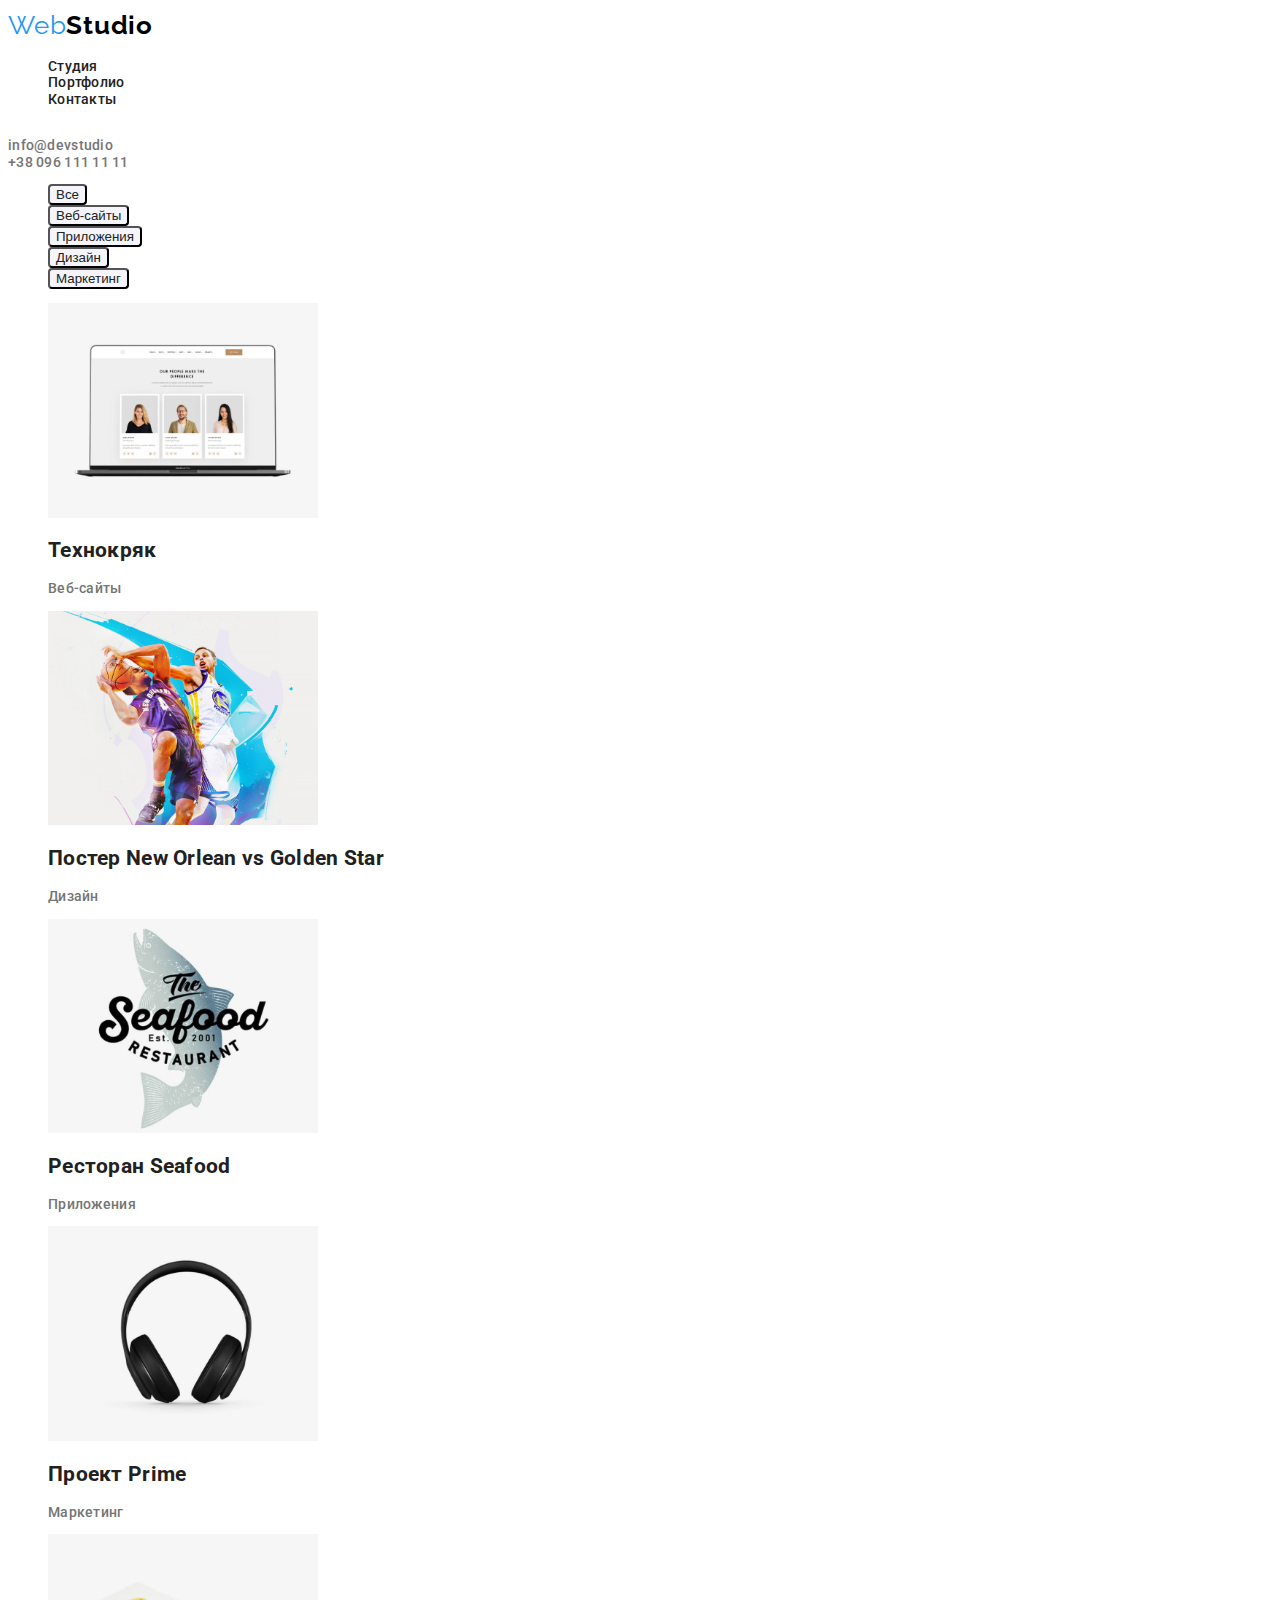
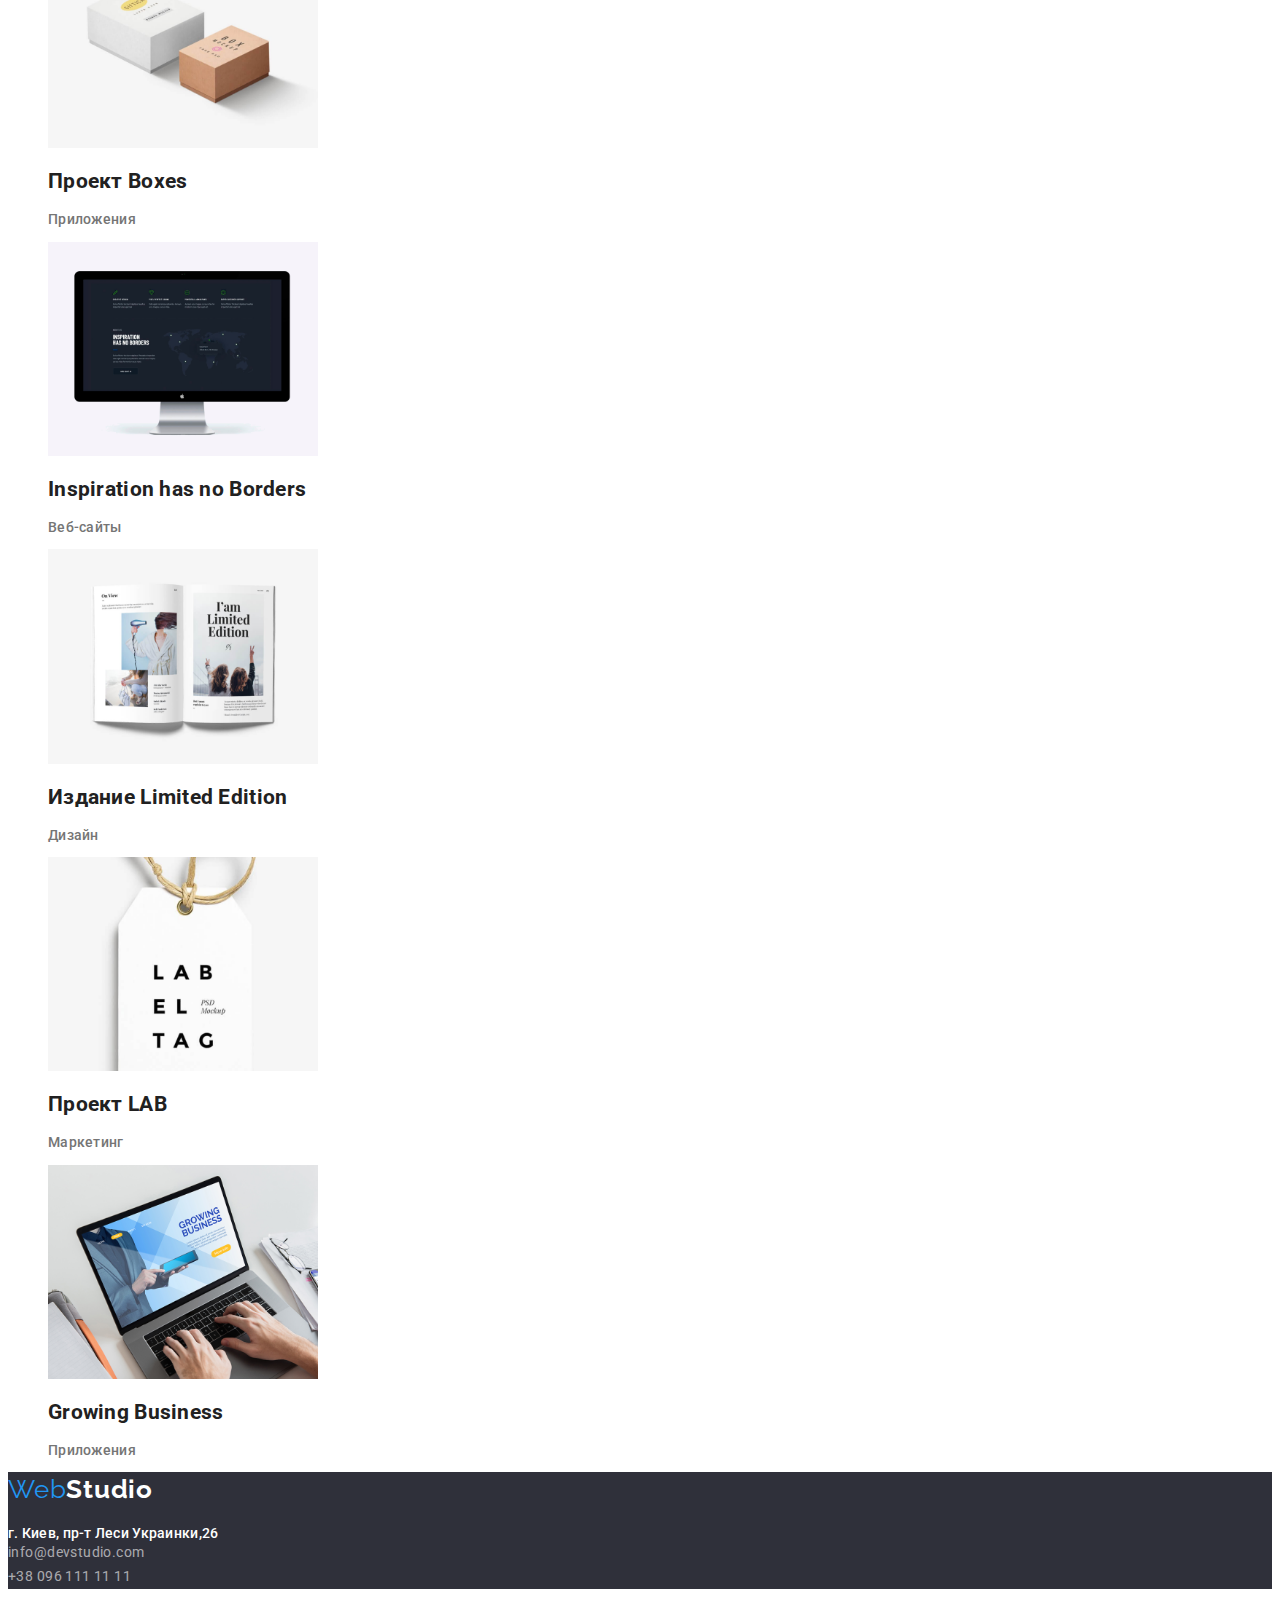
==== commit d8e545c8: "Finished hw-02" ====
--- a/portfolio.html
+++ b/portfolio.html
@@ -22,11 +22,11 @@
 <body>
     <header class="header">
         <nav class="nav">
-            <a class="logo link" lang="en" href="#index.html"><span class="span">Web</span>Studio</a>
+            <a class="logo link" lang="en" href="index.html"><span class="span">Web</span>Studio</a>
 
             <ul class="nav-menu">
-                <li><a class="nav-item list" href="#index.html">Студия</a></li>
-                <li><a class="nav-item list" href="#portfolio">Портфолио</a></li>
+                <li><a class="nav-item list" href="index.html">Студия</a></li>
+                <li><a class="nav-item list" href="portfolio.html">Портфолио</a></li>
                 <li><a class="nav-item list" href="#contact">Контакты</a></li>
             </ul>
         </nav>
@@ -38,7 +38,7 @@
         </ul>
         </header>
         <section class="hero-portfolio">
-            <div>
+          
                 <h1 hidden class="title-portfolio"> Портфолио </h1>
 <ul>
     <li><button class="button" type="button">Все</button></li>
@@ -47,52 +47,52 @@
     <li><button class="button" type="button">Дизайн</button></li>
     <li><button class="button" type="button">Маркетинг</button></li>
 </ul>        
-            </div>
+            
         
             <ul class="list-portf">
-                <li class="list-item list">
+                <li class="list-item ">
                     <img src="./images/portfolio/img1.png " alt="И" width="270">
-                    <h2 class="title">Технокряк</h2>
+                    <h2 class="title-cards">Технокряк</h2>
                     <p class="text" lang="en">Веб-сайты</p>
                 </li>
-                <li class="list-item list">
+                <li class="list-item ">
                     <img src="./images/portfolio/img2.png " alt="Ольга" width="270">
-                    <h2 class="title">Постер New Orlean vs Golden Star</h2>
+                    <h2 class="title-cards">Постер New Orlean vs Golden Star</h2>
                     <p class="text" lang="en">Дизайн</p>
                 </li>
-                <li class="list-item list">
+                <li class="list-item ">
                     <img src="./images/portfolio/img3.png" alt="Николай" width="270">
-                    <h2 class="title3">Ресторан Seafood</h2>
+                    <h2 class="title-cards">Ресторан Seafood</h2>
                     <p class="text" lang="en">Приложения</p>
                 </li>
-                <li class="list-item list">
+                <li class="list-item ">
                     <img src="./images/portfolio/img4.png" alt="Игорь" width="270">
-                    <h2 class="title">Проект Prime</h2>
+                    <h2 class="title-cards">Проект Prime</h2>
                     <p class="text" lang="en">Маркетинг</p>
                 </li>
-                <li class="list-item list">
+                <li class="list-item ">
                     <img src="./images/portfolio/img5.png" alt="Игорь" width="270">
-                    <h2 class="title">Проект Boxes</h2>
+                    <h2 class="title-cards">Проект Boxes</h2>
                     <p class="text" lang="en">Приложения</p>
                 </li>
-                <li class="list-item list">
+                <li class="list-item ">
                     <img src="./images/portfolio/img6.png " alt="Ольга" width="270">
-                    <h2 class="title">Inspiration has no Borders</h2>
+                    <h2 class="title-cards">Inspiration has no Borders</h2>
                     <p class="text" lang="en">Веб-сайты</p>
                 </li>
-                <li class="list-item list">
+                <li class="list-item ">
                     <img src="./images/portfolio/img7.png" alt="Николай" width="270">
-                    <h2 class="title">Издание Limited Edition</h2>
+                    <h2 class="title-cards">Издание Limited Edition</h2>
                     <p class="text" lang="en">Дизайн</p>
                 </li>
-                <li class="list-item list">
+                <li class="list-item ">
                     <img src="./images/portfolio/img8.png" alt="Игорь" width="270">
-                    <h2 class="title">Проект LAB</h2>
+                    <h2 class="title-cards">Проект LAB</h2>
                     <p class="text" lang="en">Маркетинг</p>
                 </li>
-                <li class="list-item list">
+                <li class="list-item ">
                     <img src="./images/portfolio/img9.png" alt="Игорь" width="270">
-                    <h2 class="title">Growing Business</h2>
+                    <h2 class="title-cards">Growing Business</h2>
                     <p class="text" lang="en">Приложения</p>
                 </li>
                 
@@ -101,16 +101,16 @@
         </section>
         <footer class="footer">
         
-            <a class="logo-footer" lang="en" href="xf"><span class="span-f">Web</span>Studio</a>
+            <a class="logo-footer" lang="en" href="index.html"><span class="span">Web</span>Studio</a>
         
             <address id="contact">
         
-                <p class="text-addres">
-                    г. Киев, пр-т Леси Украинки, 26
-                </p>
                 <ul class="list-contact">
-                    <li><a class="list-item-contact list" href="mailto: info@example.com ">info@example.com</a></li>
-                    <li><a class="list-item-contact list" href="tel:+380961111111">+38 096 111 11 11</a></li>
+                    <li><a class="link-footer-map " href="https://goo.gl/maps/f1McvQRz6KP4o4kd8" target="_blank"
+                            rel="noopener noreferrer">г. Киев,
+                            пр-т Леси Украинки,26</a></li>
+                    <li><a class="list-item-contact " href="mailto:info@devstudio.com">info@devstudio.com</a></li>
+                    <li><a class="list-item-contact " href="tel:+380961111111">+38 096 111 11 11</a></li>
                 </ul>
         
             </address>
--- a/css/styles.css
+++ b/css/styles.css
@@ -27,6 +27,7 @@
 
 a {
   text-decoration: none;
+  font-style: normal;
 }
 
 .list-contact
@@ -93,29 +94,30 @@
     color:var(--theme-color-light);
   }
 
-.button
- {
+.button-modal {
   width: 200px;
   height: 50px;
   cursor: pointer;
   font-weight: 700;
   letter-spacing: 0.06em;
-  
-color: var(--theme-color-light);
-
-background: var(--text-color-hover);
-box-shadow: 0px 4px 4px rgba(0, 0, 0, 0.15);
-border-radius: 4px;
-}
-
-.button:hover,
-.button:focus {
+  font-size: 16px;
+  line-height: 1.88;
+  
+ color: var(--theme-color-light);
+
+ background: var(--text-color-hover);
+ box-shadow: 0px 4px 4px rgba(0, 0, 0, 0.15);
+ border-radius: 4px;
+}
+
+.button-modal:hover,
+.button-modal:focus {
   background-color: #188CE8;
 }
 
 
 /*Benefits*/ 
-}
+
 .title-ben{
   font-weight: 700;
   letter-spacing: 0.03em;
@@ -200,6 +202,10 @@
   background: var(--theme-color-dark);
 }
 
+.logo-footer {
+  color: var(--theme-color-light);
+}
+
 .list-item-contact
 {
   font-weight: 400;
@@ -208,6 +214,10 @@
   
   color: var(--contact-color-footer);
 
+}
+
+.link-footer-map {
+ color: var(--theme-color-light);
 }
 
 /*Portfolio */
@@ -227,3 +237,7 @@
   background-color: var(--text-color-hover);
   color: var(--theme-color-light);
 }
+
+.title-cards {
+  color: var(--text-color-h);
+}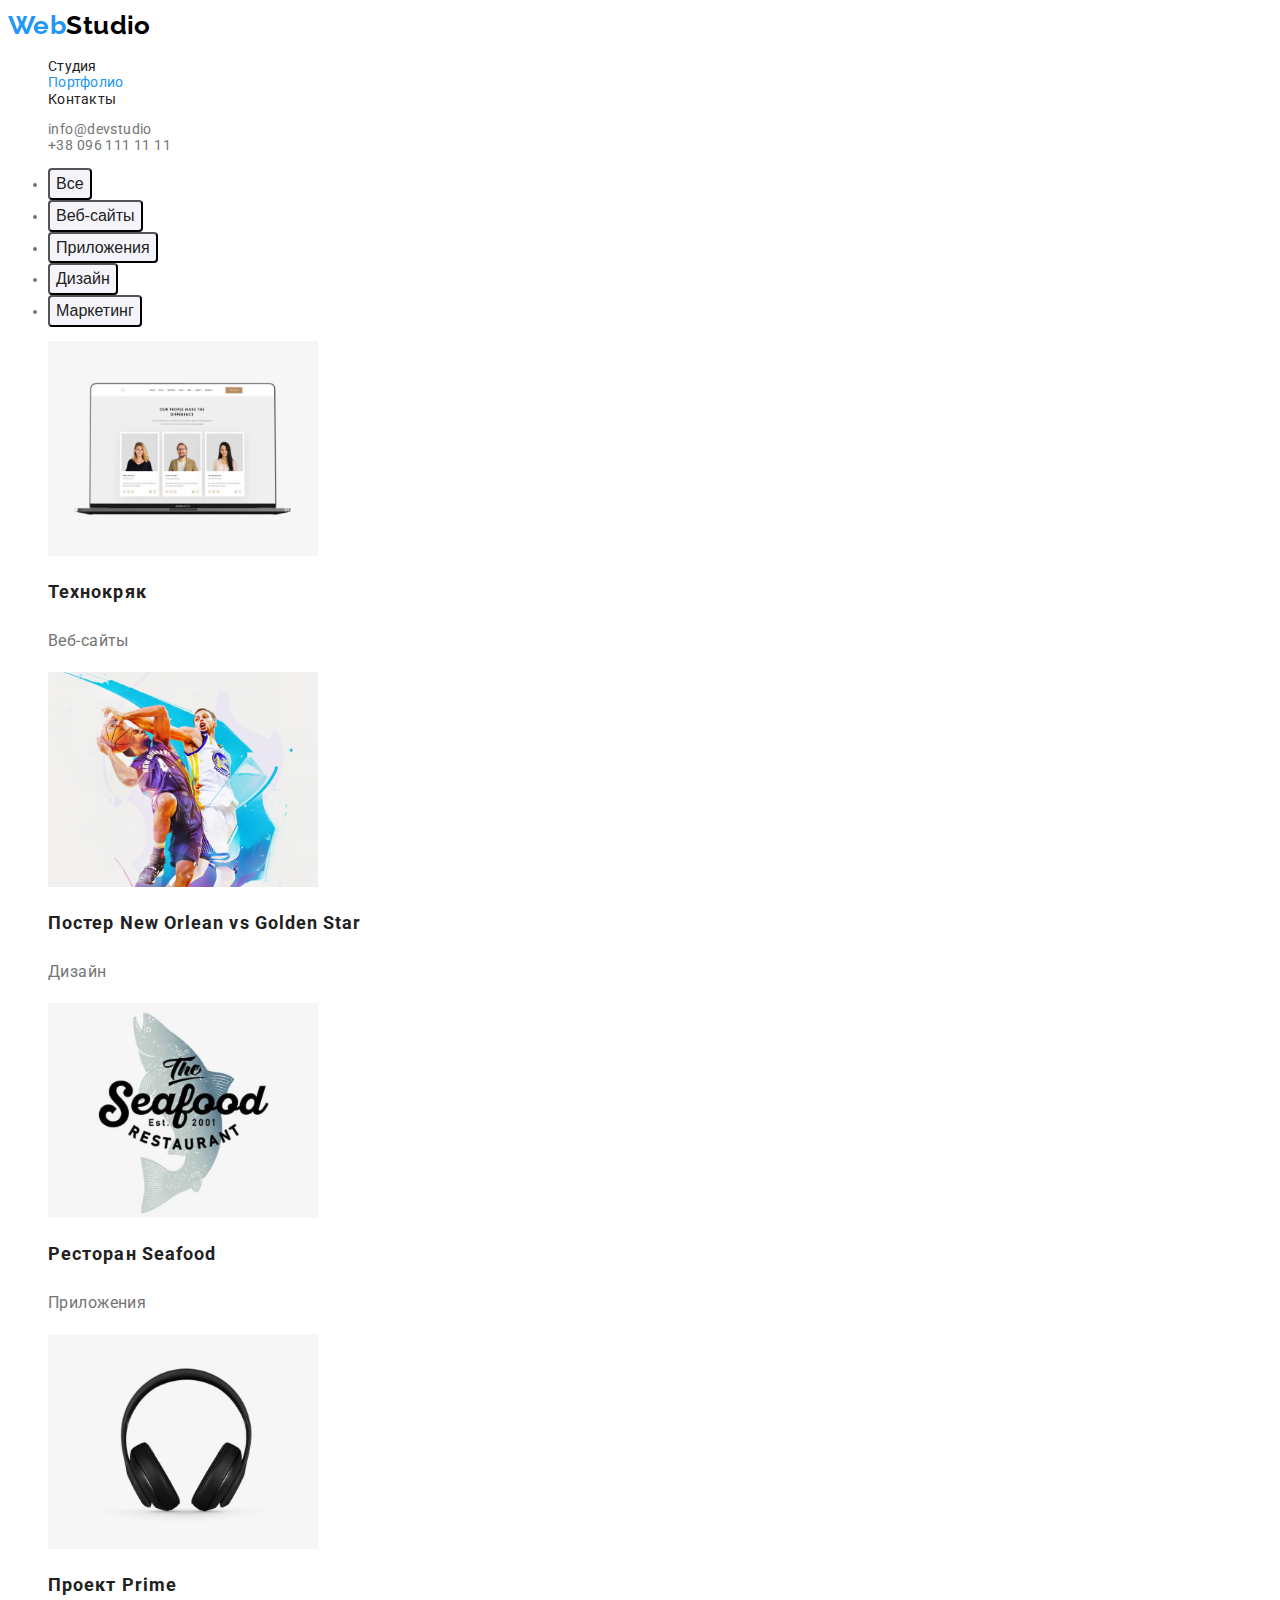
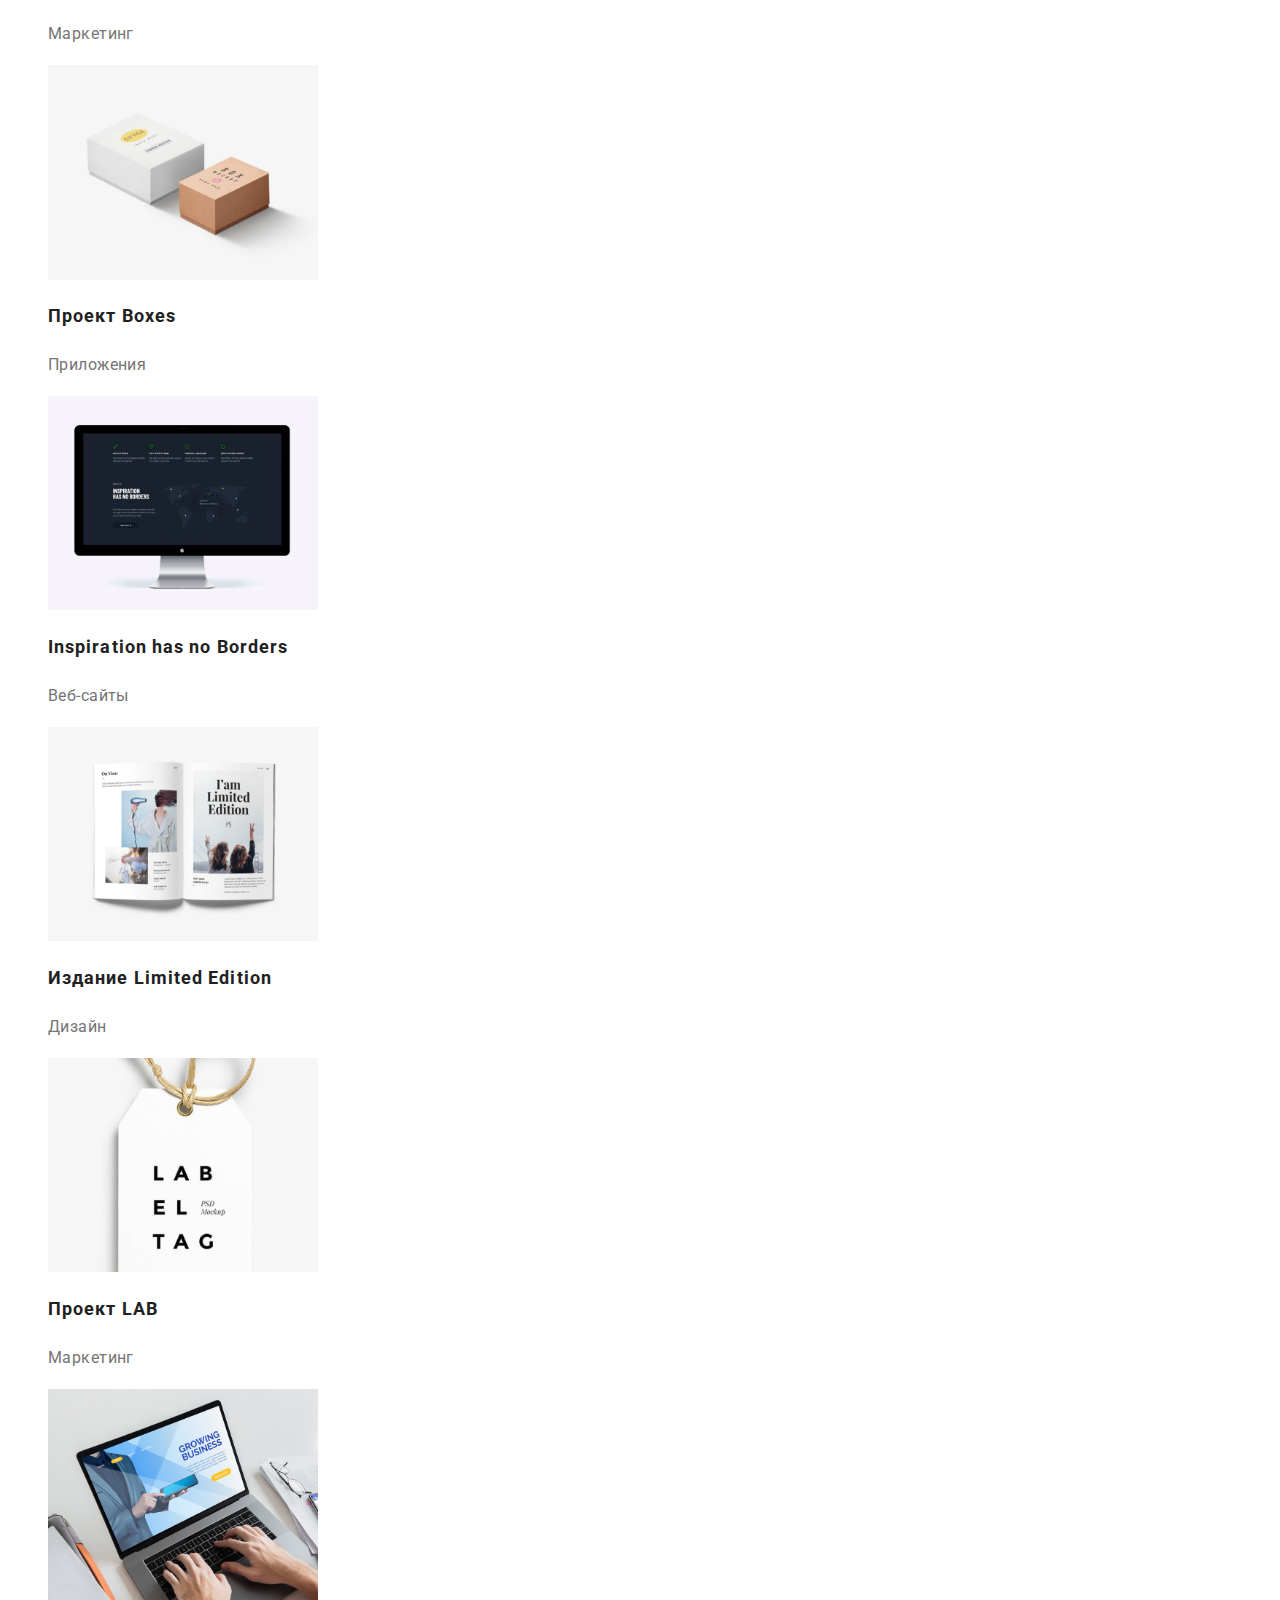
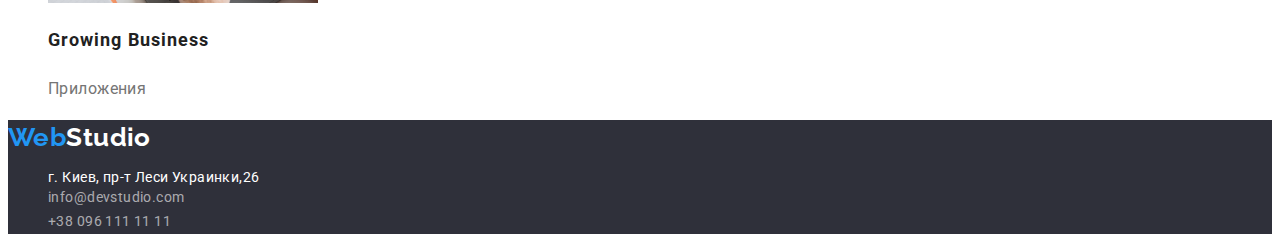
==== commit fe56ca2f: "add fixes" ====
--- a/portfolio.html
+++ b/portfolio.html
@@ -9,12 +9,13 @@
     <link rel="stylesheet" href="https://cdnjs.cloudflare.com/ajax/libs/modern-normalize/1.1.0/modern-normalize.min.css"
         integrity="sha512-wpPYUAdjBVSE4KJnH1VR1HeZfpl1ub8YT/NKx4PuQ5NmX2tKuGu6U/JRp5y+Y8XG2tV+wKQpNHVUX03MfMFn9Q=="
         crossorigin="anonymous" referrerpolicy="no-referrer" />
-    <link rel="stylesheet" href="css/styles.css">
     <link rel="preconnect" href="https://fonts.googleapis.com">
     <link rel="preconnect" href="https://fonts.gstatic.com" crossorigin>
     <link
         href="https://fonts.googleapis.com/css2?family=Oleo+Script&family=Raleway:wght@700&family=Roboto:wght@400;500;700;900&display=swap"
         rel="stylesheet">
+
+    <link rel="stylesheet" href="css/styles.css">
 
 
 </head>
@@ -22,78 +23,78 @@
 <body>
     <header class="header">
         <nav class="nav">
-            <a class="logo link" lang="en" href="index.html"><span class="span">Web</span>Studio</a>
+            <a class="logo" lang="en" href="index.html"><span class="span">Web</span>Studio</a>
 
-            <ul class="nav-menu">
-                <li><a class="nav-item list" href="index.html">Студия</a></li>
-                <li><a class="nav-item list" href="portfolio.html">Портфолио</a></li>
-                <li><a class="nav-item list" href="#contact">Контакты</a></li>
+            <ul class="nav-menu list">
+                <li><a class="nav-link link" href="index.html">Студия</a></li>
+                <li><a class="nav-link link current" href="portfolio.html">Портфолио</a></li>
+                <li><a class="nav-link link" href="#contact">Контакты</a></li>
             </ul>
         </nav>
-        <ul class="list-contact">
-            <li><a class="contact-mail list" href="mailto:info@devstudio">info@devstudio</a>
+        <ul class="list-contact list">
+            <li><a class="contact-mail link" href="mailto:info@devstudio">info@devstudio</a>
             </li>
-            <li><a class="contact-number list" href="tel:+380961111111">+38 096 111 11 11</a>
+            <li><a class="contact-number link" href="tel:+380961111111">+38 096 111 11 11</a>
             </li>
         </ul>
         </header>
-        <section class="hero-portfolio">
+        <section class="portfolio">
           
-                <h1 hidden class="title-portfolio"> Портфолио </h1>
+                <h1 class="visually-hidden"> Портфолио </h1>
 <ul>
-    <li><button class="button" type="button">Все</button></li>
-    <li><button class="button" type="button">Веб-сайты</button></li>
-    <li><button class="button" type="button">Приложения</button></li>
-    <li><button class="button" type="button">Дизайн</button></li>
-    <li><button class="button" type="button">Маркетинг</button></li>
+    <li><button class="portfolio-btn" type="button">Все</button></li>
+    <li><button class="portfolio-btn" type="button">Веб-сайты</button></li>
+    <li><button class="portfolio-btn" type="button">Приложения</button></li>
+    <li><button class="portfolio-btn" type="button">Дизайн</button></li>
+    <li><button class="portfolio-btn" type="button">Маркетинг</button></li>
 </ul>        
             
         
-            <ul class="list-portf">
-                <li class="list-item ">
+            <ul class="portf-list list">
+                <li class="portf-item ">
                     <img src="./images/portfolio/img1.png " alt="И" width="270">
-                    <h2 class="title-cards">Технокряк</h2>
-                    <p class="text" lang="en">Веб-сайты</p>
+                    <h2 class="cards-title">Технокряк</h2>
+                    <p class="cards-group" lang="en">Веб-сайты</p>
                 </li>
-                <li class="list-item ">
+                <li class="portf-item ">
                     <img src="./images/portfolio/img2.png " alt="Ольга" width="270">
-                    <h2 class="title-cards">Постер New Orlean vs Golden Star</h2>
-                    <p class="text" lang="en">Дизайн</p>
+                    <h2 class="cards-title">Постер New Orlean vs Golden Star</h2>
+                    <p class="cards-group" lang="en">Дизайн</p>
                 </li>
                 <li class="list-item ">
                     <img src="./images/portfolio/img3.png" alt="Николай" width="270">
-                    <h2 class="title-cards">Ресторан Seafood</h2>
-                    <p class="text" lang="en">Приложения</p>
+                    <h2 class="cards-title">Ресторан Seafood</h2>
+                    <p class="cards-group" lang="en">Приложения</p>
                 </li>
-                <li class="list-item ">
+                <li class="portf-item ">
                     <img src="./images/portfolio/img4.png" alt="Игорь" width="270">
-                    <h2 class="title-cards">Проект Prime</h2>
-                    <p class="text" lang="en">Маркетинг</p>
+                    <h2 class="cards-title">Проект Prime</h2>
+                    <p class="cards-group" lang="en">Маркетинг</p>
                 </li>
-                <li class="list-item ">
+                <li class="portf-item ">
                     <img src="./images/portfolio/img5.png" alt="Игорь" width="270">
-                    <h2 class="title-cards">Проект Boxes</h2>
-                    <p class="text" lang="en">Приложения</p>
+                    <h2 class="cards-title">Проект Boxes</h2>
+                    <p class="cards-group" lang="en">Приложения</p>
                 </li>
-                <li class="list-item ">
+                <li class="portf-item ">
                     <img src="./images/portfolio/img6.png " alt="Ольга" width="270">
-                    <h2 class="title-cards">Inspiration has no Borders</h2>
-                    <p class="text" lang="en">Веб-сайты</p>
+                    <h2 class="cards-title">Inspiration has no Borders</h2>
+                    <p class="cards-group" lang="en">Веб-сайты</p>
                 </li>
-                <li class="list-item ">
+                <li class="portf-item ">
                     <img src="./images/portfolio/img7.png" alt="Николай" width="270">
-                    <h2 class="title-cards">Издание Limited Edition</h2>
-                    <p class="text" lang="en">Дизайн</p>
+                    <h2 class="cards-title">Издание Limited Edition</h2>
+                    <p class="cards-group" lang="en">Дизайн</p>
                 </li>
-                <li class="list-item ">
+                <li class="portf-item ">
                     <img src="./images/portfolio/img8.png" alt="Игорь" width="270">
-                    <h2 class="title-cards">Проект LAB</h2>
-                    <p class="text" lang="en">Маркетинг</p>
+                    <h2 class="cards-title">Проект LAB</h2>
+                    <p class="cards-group" lang="en">Маркетинг</p>
                 </li>
-                <li class="list-item ">
+                <li class="portf-item ">
                     <img src="./images/portfolio/img9.png" alt="Игорь" width="270">
-                    <h2 class="title-cards">Growing Business</h2>
-                    <p class="text" lang="en">Приложения</p>
+                    <h2 class="cards-title">Growing Business</h2>
+                    <p class="cards-group" lang="en">Приложения</p>
                 </li>
                 
             </ul>
@@ -105,17 +106,17 @@
         
             <address id="contact">
         
-                <ul class="list-contact">
-                    <li><a class="link-footer-map " href="https://goo.gl/maps/f1McvQRz6KP4o4kd8" target="_blank"
+                <ul class="list-contact list">
+                    <li><a class="link-footer-map link" href="https://goo.gl/maps/f1McvQRz6KP4o4kd8" target="_blank"
                             rel="noopener noreferrer">г. Киев,
                             пр-т Леси Украинки,26</a></li>
-                    <li><a class="list-item-contact " href="mailto:info@devstudio.com">info@devstudio.com</a></li>
-                    <li><a class="list-item-contact " href="tel:+380961111111">+38 096 111 11 11</a></li>
+                    <li><a class="contact-link link" href="mailto:info@devstudio.com">info@devstudio.com</a></li>
+                    <li><a class="contact-link link" href="tel:+380961111111">+38 096 111 11 11</a></li>
                 </ul>
-        
-            </address>
-        
-        </footer>
-        </body>
-        
-        </html>+                
+                </address>
+                
+                </footer>
+                </body>
+                
+                </html>--- a/css/styles.css
+++ b/css/styles.css
@@ -10,18 +10,20 @@
   --logo-color: #000000;
   --text-color-hover:#2196F3; 
   --text-color-primary: #757575;;
-  --text-color-h: #212121;;
-}
+  --text-color-h: #212121;
+  --modal-btn-hover: #188CE8;
+}
+
 body {
   color: var(--text-color-primary);
-  letter-spacing: 0.02em;
+  letter-spacing: 0.03em;
   line-height: 1.17;
   font-size: 14px;
-  font-weight: 500;
   font-family: var(--main-font);
-  font-style: normal;
-}
-ul, ol {
+ 
+}
+
+.list {
   list-style: none;
 }
 
@@ -30,39 +32,43 @@
   font-style: normal;
 }
 
-.list-contact
-{
-  display: inline;
-}
-.list
-{ 
-  text-decoration: none;
-  list-style-type: none;
-
-}
-
+
+.visually-hidden {
+  position: absolute;
+  width: 1px;
+  height: 1px;
+  margin: -1px;
+  border: 0;
+  padding: 0;
+
+  white-space: nowrap;
+  clip-path: inset(100%);
+  clip: rect(0 0 0 0);
+  overflow: hidden;
+}
 
 /* Logo WebStdio*/
 .logo {
   font-family: var(--logo-font);
   font-weight: 700;
   font-size: 26px;
-  letter-spacing: 0.03em;
   color: var(--logo-color);
 }
 .span {
-  font-weight: 400;
   line-height: 1.38;
   color: var(--text-color-hover)
 }
 /*Nav-menu*/
 
+.current {
+  color: var(--text-color-hover);
+}
+
 .nav-menu {
-  line-height: 1.17;
   letter-spacing: 0.02em;
 }
 
-.nav-item{
+.nav-link{
   color:var(--text-color-h);
 }
 
@@ -75,8 +81,8 @@
 color: var(--text-color-primary);
 }
 
-.list:hover,
-.list:focus {
+.link:hover,
+.link:focus {
   color: var(--text-color-hover);
 }
 
@@ -112,64 +118,61 @@
 
 .button-modal:hover,
 .button-modal:focus {
-  background-color: #188CE8;
-}
-
-
+  background-color: var(--modal-btn-hover);
+}
+
+.current {
+  color: var(--text-color-hover);
+}
 /*Benefits*/ 
 
-.title-ben{
-  font-weight: 700;
-  letter-spacing: 0.03em;
+.benefits-title {
+  font-size: 14px;
+  font-weight: 700;
+  line-height: 1.14;
   text-transform: uppercase;
   
   color: var(--text-color-h);
 }
 
-.description{
-  font-weight: 400;
+.benefits-descr {
   line-height: 1.71;
-  letter-spacing: 0.03em;
+
   
 }
 
 /*Works*/
-.title-works{
+.works-title {
   font-weight: 700;
   font-size: 36px;
-  letter-spacing: 0.03em;
   
   color: var(--text-color-h);
 }
 
 /*Team*/
-.title-team{  
+
+
+.team{
+  background-color: var(--button-portfolio);
+}
+
+.team-title {  
   font-weight: 700;
   font-size: 36px;
-  line-height:1.17;
-  letter-spacing: 0.03em;
   
   color:var(--text-color-h);
 }
 
 
-.title-team-player
-{
-
+.team-player-title {
 font-size: 16px;
-line-height: 1.2;
-letter-spacing: 0.03em;
 
 color: var(--text-color-h);
 }
 
-.text-team-player
-{
-
-font-weight: 400;
+.team-player-descr {
+
 font-size: 16px;
-line-height: 1.2px;
-letter-spacing: 0.03em;
 
 }
 
@@ -179,21 +182,16 @@
   font-family: var(--logo-font);
   font-weight: 700;
   font-size: 26px;
-  letter-spacing: 0.03em;
   color: var(--logo-color);
 }
 .span-f
 {
-  font-weight: 400;
   line-height: 1.38;
   color: var(--text-color-hover)
 }
 .text-addres
 {
-  
-  font-weight: 400;
   line-height: 1.71;
-  letter-spacing: 0.03em;
   
   color:var(--theme-color-light);
 }
@@ -206,11 +204,10 @@
   color: var(--theme-color-light);
 }
 
-.list-item-contact
-{
-  font-weight: 400;
+.contact-link {
+  
   line-height: 1.71;
-  letter-spacing: 0.03em;
+  
   
   color: var(--contact-color-footer);
 
@@ -222,8 +219,12 @@
 
 /*Portfolio */
 
-li>.button
-{
+.portfolio-btn {
+  font-weight: 500;
+  font-size: 16px;
+  line-height: 1.62;
+  cursor: pointer;
+
   border-radius: 4px;
 
   background: var(--button-portfolio);
@@ -231,13 +232,24 @@
 
 }
 
-li>.button:hover,
-li>.button:focus 
+.portfolio-btn:hover,
+.portfolio-btn:focus 
 {
   background-color: var(--text-color-hover);
   color: var(--theme-color-light);
 }
 
-.title-cards {
-  color: var(--text-color-h);
+.cards-title {
+  font-weight: 700;
+  font-size: 18px;
+  line-height: 2;
+  letter-spacing: 0.06em;
+
+  color: var(--text-color-h);
+}
+
+.cards-group {
+  font-weight: 400;
+  font-size: 16px;
+  line-height: 1.88;
 }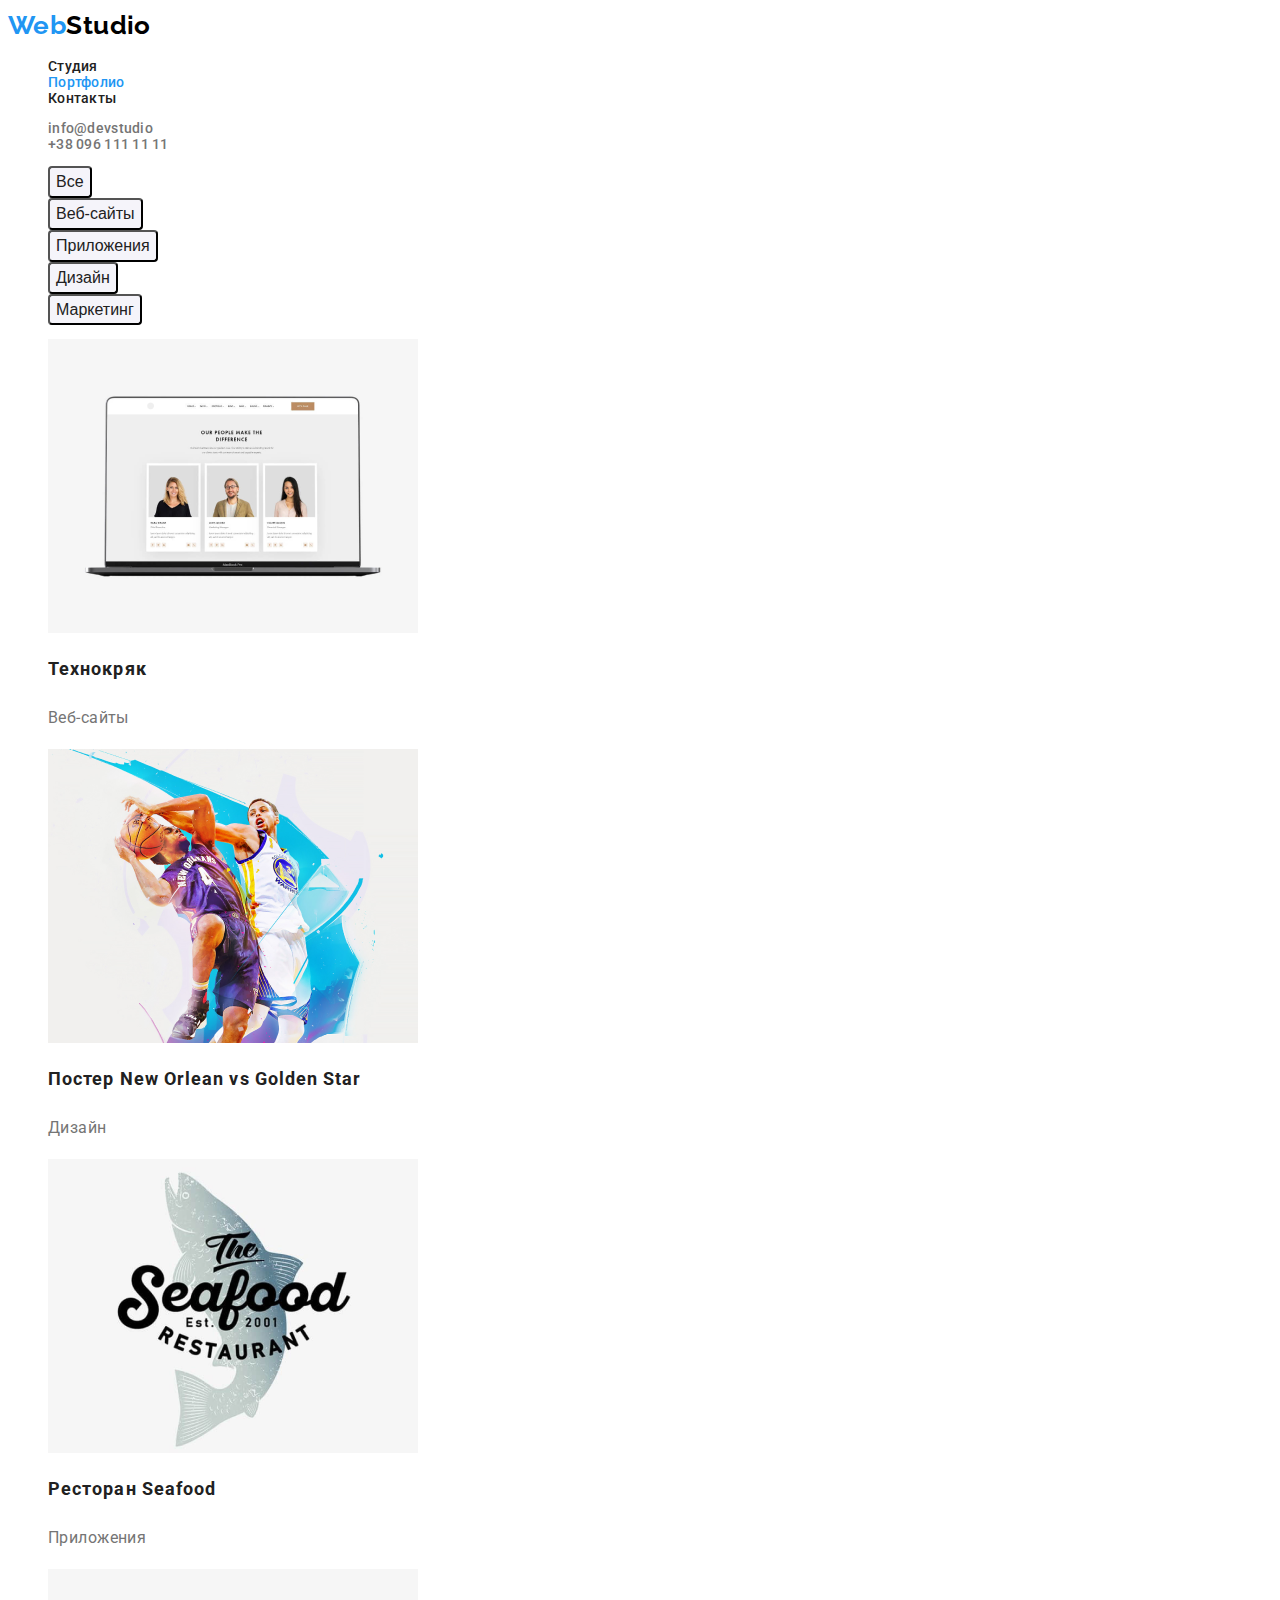
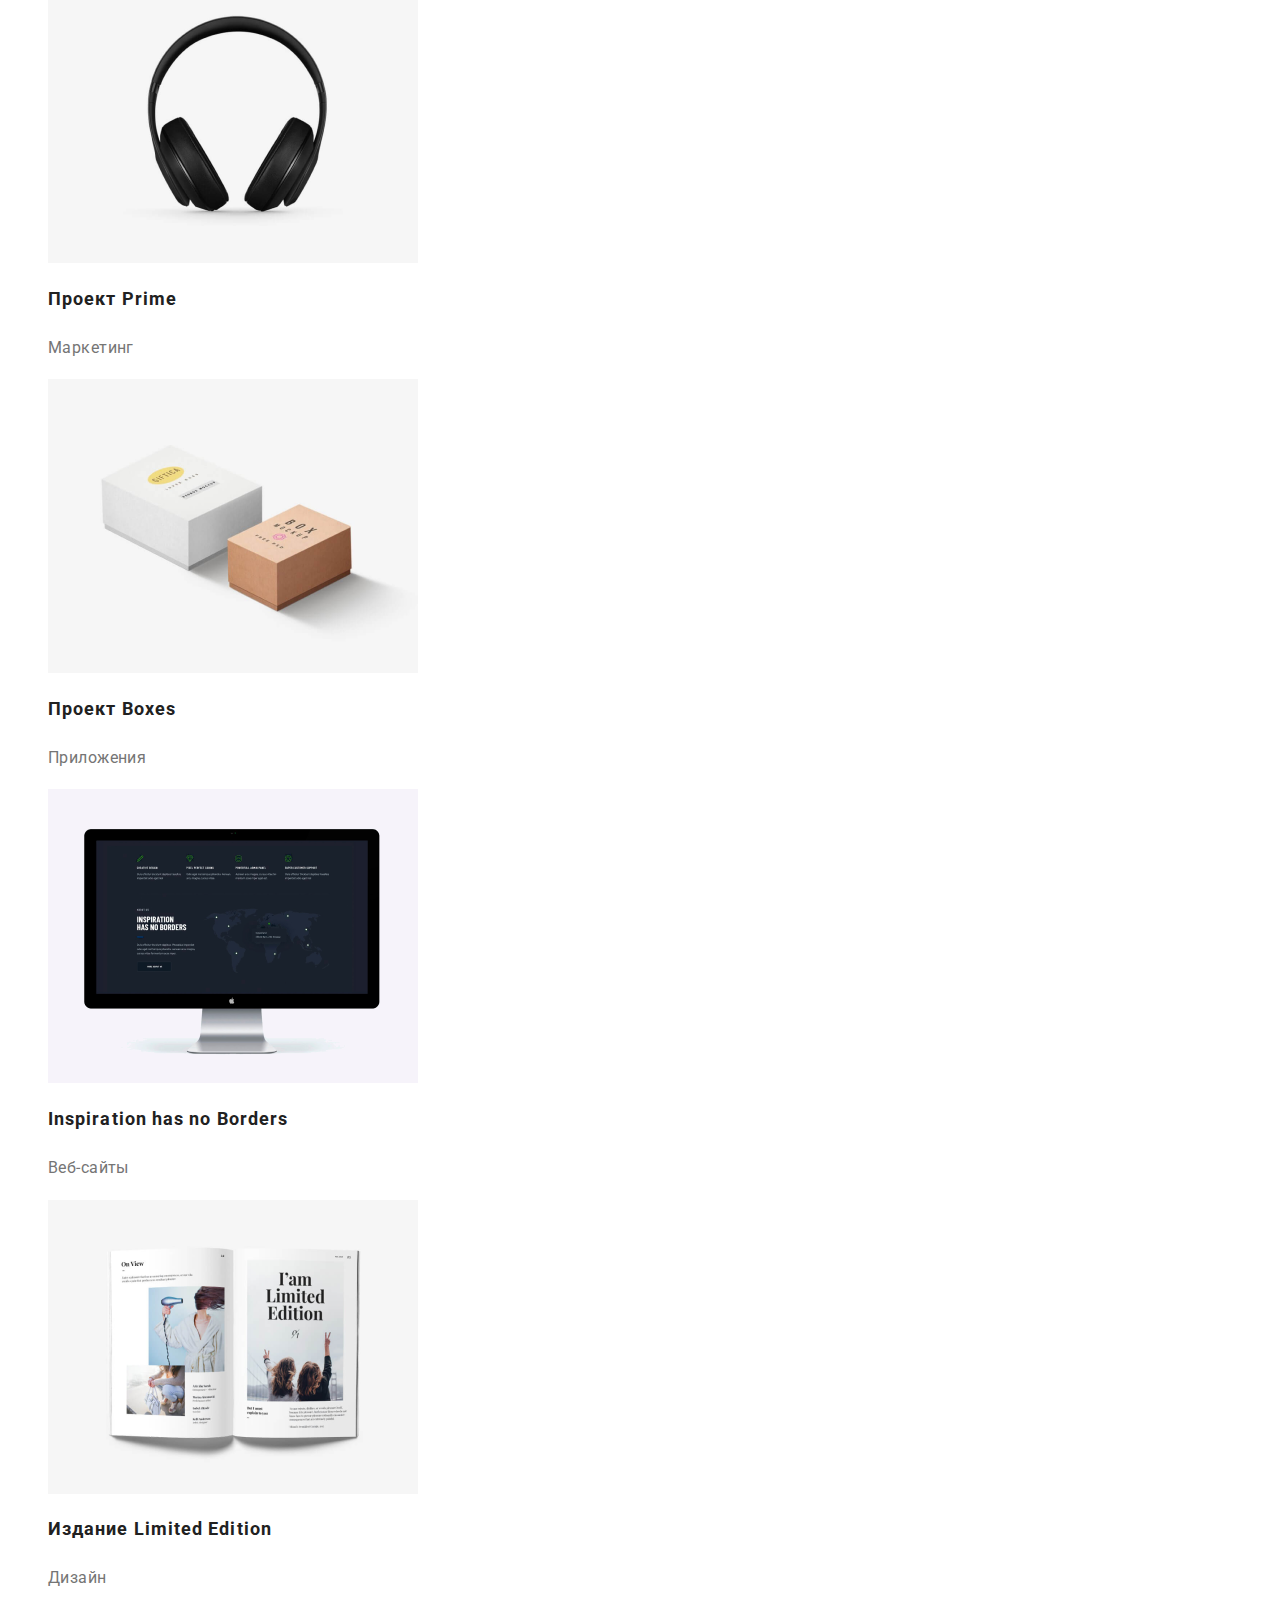
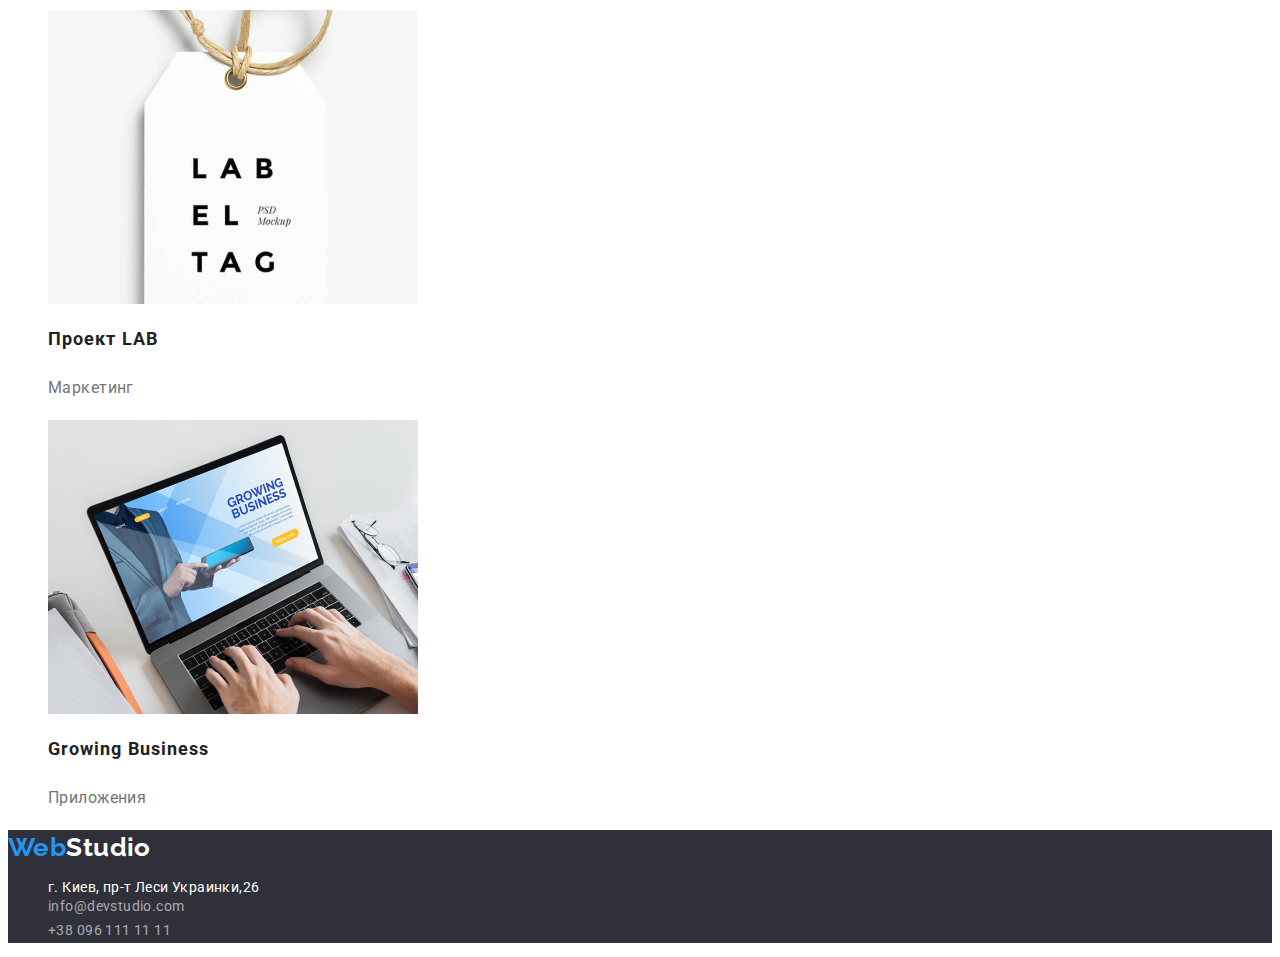
==== commit 0b8cd420: "fixed styles" ====
--- a/portfolio.html
+++ b/portfolio.html
@@ -23,7 +23,7 @@
 <body>
     <header class="header">
         <nav class="nav">
-            <a class="logo" lang="en" href="index.html"><span class="span">Web</span>Studio</a>
+            <a class="logo link" lang="en" href="index.html"><span class="span">Web</span>Studio</a>
 
             <ul class="nav-menu list">
                 <li><a class="nav-link link" href="index.html">Студия</a></li>
@@ -31,7 +31,7 @@
                 <li><a class="nav-link link" href="#contact">Контакты</a></li>
             </ul>
         </nav>
-        <ul class="list-contact list">
+        <ul class="list-contact-header list">
             <li><a class="contact-mail link" href="mailto:info@devstudio">info@devstudio</a>
             </li>
             <li><a class="contact-number link" href="tel:+380961111111">+38 096 111 11 11</a>
@@ -41,7 +41,7 @@
         <section class="portfolio">
           
                 <h1 class="visually-hidden"> Портфолио </h1>
-<ul>
+<ul class="portfolio-btns-list list">
     <li><button class="portfolio-btn" type="button">Все</button></li>
     <li><button class="portfolio-btn" type="button">Веб-сайты</button></li>
     <li><button class="portfolio-btn" type="button">Приложения</button></li>
@@ -52,47 +52,47 @@
         
             <ul class="portf-list list">
                 <li class="portf-item ">
-                    <img src="./images/portfolio/img1.png " alt="И" width="270">
+                    <img src="./images/portfolio/img1.png " alt="Сайт" width="370" height="294">
                     <h2 class="cards-title">Технокряк</h2>
                     <p class="cards-group" lang="en">Веб-сайты</p>
                 </li>
                 <li class="portf-item ">
-                    <img src="./images/portfolio/img2.png " alt="Ольга" width="270">
+                    <img src="./images/portfolio/img2.png " alt="Постер" width="370" height="294">
                     <h2 class="cards-title">Постер New Orlean vs Golden Star</h2>
                     <p class="cards-group" lang="en">Дизайн</p>
                 </li>
                 <li class="list-item ">
-                    <img src="./images/portfolio/img3.png" alt="Николай" width="270">
+                    <img src="./images/portfolio/img3.png" alt="Ресторан" width="370" height="294">
                     <h2 class="cards-title">Ресторан Seafood</h2>
                     <p class="cards-group" lang="en">Приложения</p>
                 </li>
                 <li class="portf-item ">
-                    <img src="./images/portfolio/img4.png" alt="Игорь" width="270">
+                    <img src="./images/portfolio/img4.png" alt="Наушники" width="370" height="294">
                     <h2 class="cards-title">Проект Prime</h2>
                     <p class="cards-group" lang="en">Маркетинг</p>
                 </li>
                 <li class="portf-item ">
-                    <img src="./images/portfolio/img5.png" alt="Игорь" width="270">
+                    <img src="./images/portfolio/img5.png" alt="Коробки" width="370" height="294">
                     <h2 class="cards-title">Проект Boxes</h2>
                     <p class="cards-group" lang="en">Приложения</p>
                 </li>
                 <li class="portf-item ">
-                    <img src="./images/portfolio/img6.png " alt="Ольга" width="270">
+                    <img src="./images/portfolio/img6.png " alt="Монитор" width="370" height="294">
                     <h2 class="cards-title">Inspiration has no Borders</h2>
                     <p class="cards-group" lang="en">Веб-сайты</p>
                 </li>
                 <li class="portf-item ">
-                    <img src="./images/portfolio/img7.png" alt="Николай" width="270">
+                    <img src="./images/portfolio/img7.png" alt="Книга" width="370" height="294">
                     <h2 class="cards-title">Издание Limited Edition</h2>
                     <p class="cards-group" lang="en">Дизайн</p>
                 </li>
                 <li class="portf-item ">
-                    <img src="./images/portfolio/img8.png" alt="Игорь" width="270">
+                    <img src="./images/portfolio/img8.png" alt="Карточка" width="370" height="294">
                     <h2 class="cards-title">Проект LAB</h2>
                     <p class="cards-group" lang="en">Маркетинг</p>
                 </li>
                 <li class="portf-item ">
-                    <img src="./images/portfolio/img9.png" alt="Игорь" width="270">
+                    <img src="./images/portfolio/img9.png" alt="Ноутбук" width="370" height="294">
                     <h2 class="cards-title">Growing Business</h2>
                     <p class="cards-group" lang="en">Приложения</p>
                 </li>
@@ -102,11 +102,11 @@
         </section>
         <footer class="footer">
         
-            <a class="logo-footer" lang="en" href="index.html"><span class="span">Web</span>Studio</a>
+            <a class="logo-footer link" lang="en" href="index.html"><span class="span">Web</span>Studio</a>
         
             <address id="contact">
         
-                <ul class="list-contact list">
+                <ul class="list-contact-footer list">
                     <li><a class="link-footer-map link" href="https://goo.gl/maps/f1McvQRz6KP4o4kd8" target="_blank"
                             rel="noopener noreferrer">г. Киев,
                             пр-т Леси Украинки,26</a></li>
--- a/css/styles.css
+++ b/css/styles.css
@@ -17,7 +17,6 @@
 body {
   color: var(--text-color-primary);
   letter-spacing: 0.03em;
-  line-height: 1.17;
   font-size: 14px;
   font-family: var(--main-font);
  
@@ -27,9 +26,8 @@
   list-style: none;
 }
 
-a {
+.link {
   text-decoration: none;
-  font-style: normal;
 }
 
 
@@ -60,15 +58,22 @@
 }
 /*Nav-menu*/
 
+.list-contact-header {
+  letter-spacing: 0.02em;
+  font-weight: 500;
+}
+
 .current {
   color: var(--text-color-hover);
 }
 
 .nav-menu {
+  font-weight: 500;
   letter-spacing: 0.02em;
 }
 
 .nav-link{
+
   color:var(--text-color-h);
 }
 
@@ -81,8 +86,8 @@
 color: var(--text-color-primary);
 }
 
-.link:hover,
-.link:focus {
+li>.link:hover,
+li>.link:focus {
   color: var(--text-color-hover);
 }
 
@@ -195,6 +200,10 @@
   
   color:var(--theme-color-light);
 }
+
+.list-contact-footer {
+  font-style: normal;
+}
 .footer
 {
   background: var(--theme-color-dark);
